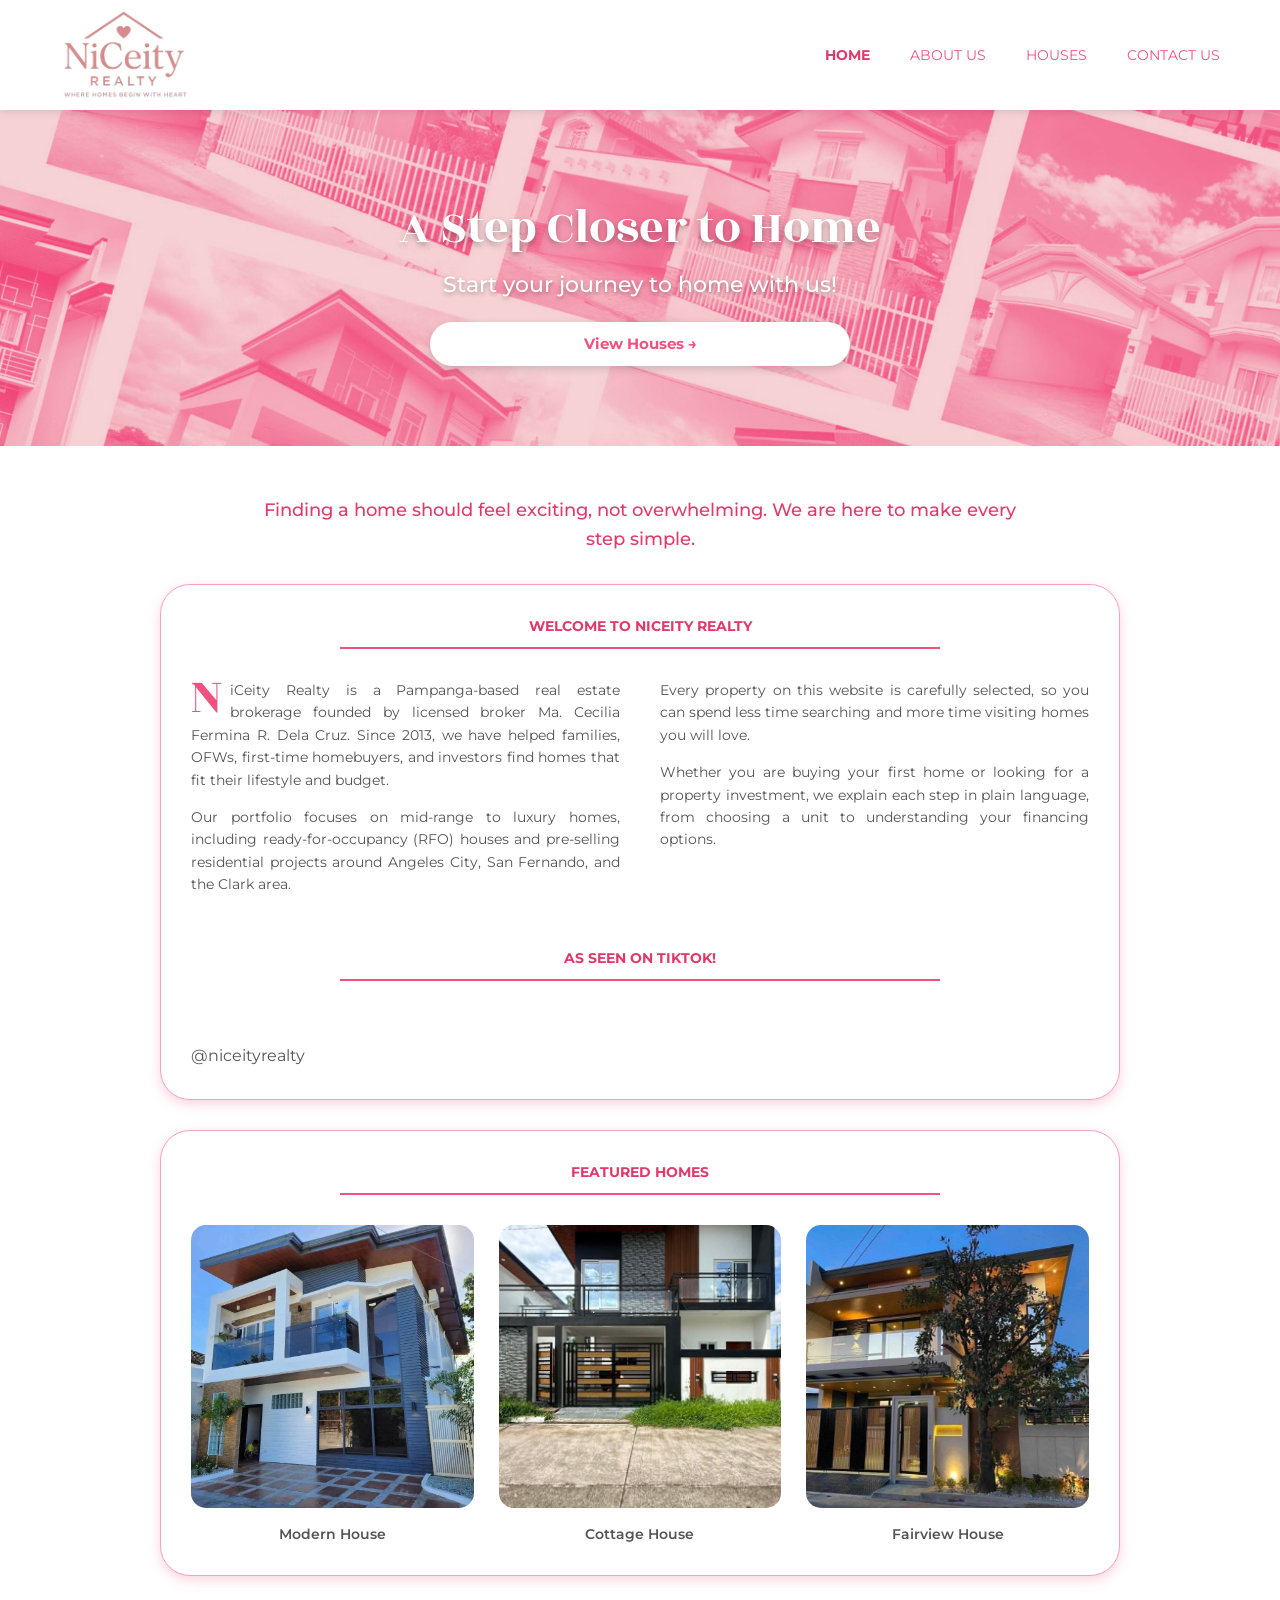
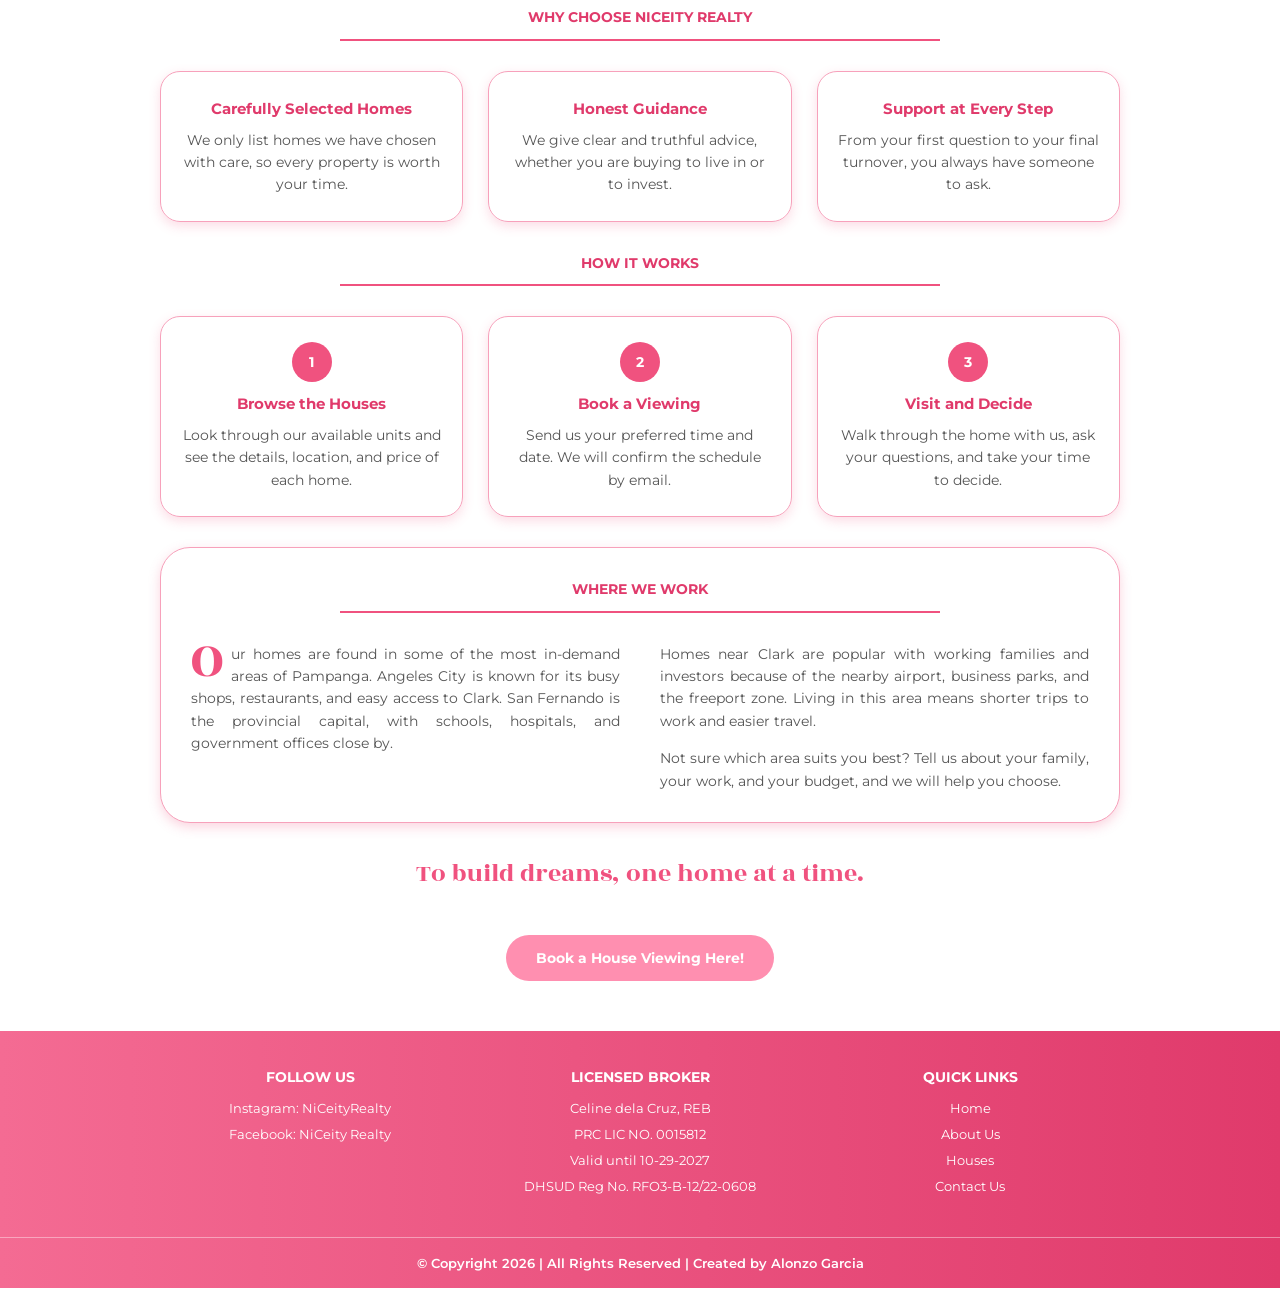
==== index.html @ 7f5aef53 "first commit" ====
<!DOCTYPE html>
<html lang="en">
<head>
  <meta charset="UTF-8">
  <meta name="viewport" content="width=device-width, initial-scale=1">
  <title>NiCeity Realty | A Step Closer to Home</title>
  <link href="https://fonts.googleapis.com/css2?family=Montserrat:wght@400;500;600;700&family=Rozha+One&display=swap" rel="stylesheet">
  <link rel="stylesheet" href="style.css">
</head>
<body>

  <!-- Header and navigation -->
  <header>
    <div class="header-box">
      <a href="index.html" class="logo"><img src="img/NiceityLogo.png" alt="NiCeity Realty logo"></a>

      <button class="hamburger" id="hamburger" aria-label="Toggle menu" aria-expanded="false">
        <span></span><span></span><span></span>
      </button>

      <nav id="nav">
        <ul>
          <li><a href="index.html" class="active">Home</a></li>
          <li><a href="about.html">About Us</a></li>
          <li><a href="houses.html">Houses</a></li>
          <li><a href="contact.html">Contact Us</a></li>
        </ul>
      </nav>
    </div>
  </header>

  <!-- Hero -->
  <section class="hero">
    <h1>A Step Closer to Home</h1>
    <p>Start your journey to home with us!</p>
    <a href="houses.html" class="search">View Houses &rarr;</a>
  </section>

  <main class="container">

    <p class="lead">Finding a home should feel exciting, not overwhelming. We are here to make every step simple.</p>

    <div class="card">
      <h2 class="title">Welcome to NiCeity Realty</h2>
      <div class="magazine">
        <p>NiCeity Realty is a Pampanga-based real estate brokerage founded by licensed broker Ma. Cecilia Fermina R. Dela Cruz. Since 2013, we have helped families, OFWs, first-time homebuyers, and investors find homes that fit their lifestyle and budget.</p>
        <p>Our portfolio focuses on mid-range to luxury homes, including ready-for-occupancy (RFO) houses and pre-selling residential projects around Angeles City, San Fernando, and the Clark area.</p>
        <p>Every property on this website is carefully selected, so you can spend less time searching and more time visiting homes you will love.</p>
        <p>Whether you are buying your first home or looking for a property investment, we explain each step in plain language, from choosing a unit to understanding your financing options.</p>
      </div>

      <div>
        <br>
        <br>
        <h2 class="title">As Seen on Tiktok!</h2>
          <div id="tiktok-embed-wrapper">
            <blockquote 
              class="tiktok-embed" 
              cite="https://www.tiktok.com/@niceityrealty" 
              data-unique-id="niceityrealty" 
              data-embed-type="creator" 
              style="max-width: 780px; min-width: 288px; padding-top: 2em;"> 
              <section> 
                <a target="_blank" href="https://www.tiktok.com/@niceityrealty?refer=creator_embed">@niceityrealty</a> 
              </section> 
            </blockquote>
          </div>
      </div>

    </div>

    
      
    

    <div class="card">
      <h2 class="title">Featured Homes</h2>
      <div class="featured">
        <div><img src="img/unit1.jpg" alt="Modern house"><p>Modern House</p></div>
        <div><img src="img/unit2.jpg" alt="4 bedroom house"><p>Cottage House</p></div>
        <div><img src="img/unit3.jpg" alt="House near Clark"><p>Fairview House</p></div>
      </div>
    </div>

    <h2 class="title">Why Choose NiCeity Realty</h2>
    <div class="boxes">
      <div class="box"><h3>Carefully Selected Homes</h3><p>We only list homes we have chosen with care, so every property is worth your time.</p></div>
      <div class="box"><h3>Honest Guidance</h3><p>We give clear and truthful advice, whether you are buying to live in or to invest.</p></div>
      <div class="box"><h3>Support at Every Step</h3><p>From your first question to your final turnover, you always have someone to ask.</p></div>
    </div>

    <h2 class="title">How It Works</h2>
    <div class="boxes">
      <div class="box"><div class="number">1</div><h3>Browse the Houses</h3><p>Look through our available units and see the details, location, and price of each home.</p></div>
      <div class="box"><div class="number">2</div><h3>Book a Viewing</h3><p>Send us your preferred time and date. We will confirm the schedule by email.</p></div>
      <div class="box"><div class="number">3</div><h3>Visit and Decide</h3><p>Walk through the home with us, ask your questions, and take your time to decide.</p></div>
    </div>

    <div class="card">
      <h2 class="title">Where We Work</h2>
      <div class="magazine">
        <p>Our homes are found in some of the most in-demand areas of Pampanga. Angeles City is known for its busy shops, restaurants, and easy access to Clark. San Fernando is the provincial capital, with schools, hospitals, and government offices close by.</p>
        <p>Homes near Clark are popular with working families and investors because of the nearby airport, business parks, and the freeport zone. Living in this area means shorter trips to work and easier travel.</p>
        <p>Not sure which area suits you best? Tell us about your family, your work, and your budget, and we will help you choose.</p>
      </div>
    </div>

    <p class="quote">To build dreams, one home at a time.</p>
    <a href="contact.html" class="btn">Book a House Viewing Here!</a>
  </main>

  <!-- Footer -->
  <footer>
    <div class="footer-box">
      <div>
        <h3>Follow Us</h3>
        <a href="https://www.instagram.com/" target="_blank">Instagram: NiCeityRealty</a>
        <a href="https://www.facebook.com/" target="_blank">Facebook: NiCeity Realty</a>
      </div>
      <div>
        <h3>Licensed Broker</h3>
        <p>Celine dela Cruz, REB</p>
        <p>PRC LIC NO. 0015812</p>
        <p>Valid until 10-29-2027</p>
        <p>DHSUD Reg No. RFO3-B-12/22-0608</p>
      </div>
      <div>
        <h3>Quick Links</h3>
        <a href="index.html">Home</a>
        <a href="about.html">About Us</a>
        <a href="houses.html">Houses</a>
        <a href="contact.html">Contact Us</a>
      </div>
    </div>
    <p class="copyright">&copy; Copyright 2026 | All Rights Reserved | Created by Alonzo Garcia</p>
  </footer>

  <script src="script.js"></script>
</body>
</html>
---- style.css ----
/* ===== NiCeity Realty styles ===== */

/* Colors */
:root {
    --pink: #f0527f;
    --dark-pink: #e03a6b;
    --light-pink: #ff8fb0;
    --border: #f7a1bb;
}

/* Reset */
* {
    box-sizing: border-box;
    margin: 0;
    padding: 0;
}

html {
    scroll-behavior: smooth;
}

body {
    font-family: 'Montserrat', sans-serif;
    color: #555;
    line-height: 1.6;
    overflow-x: hidden;
}

img {
    max-width: 100%;
    display: block;
}

a {
    text-decoration: none;
    color: inherit;
}

ul {
    list-style: none;
}

/* ===== Header ===== */
header {
    position: sticky;
    top: 0;
    z-index: 10;
    background: #fff;
    box-shadow: 0 2px 8px rgba(0, 0, 0, 0.1);
}

.header-box {
    max-width: 1200px;
    margin: 0 auto;
    padding: 10px 20px;
    display: flex;
    justify-content: space-between;
    align-items: center;
}

.logo img {
    height: 90px;
}

nav ul {
    display: flex;
    gap: 40px;
}

nav a {
    color: var(--pink);
    font-size: 14px;
    text-transform: uppercase;
    transition: color 0.3s;
}

nav a:hover, nav a.active {
    color: var(--dark-pink);
    font-weight: 700;
}

/* Hamburger button (hidden on desktop) */
.hamburger {
    display: none;
    background: none;
    border: none;
    cursor: pointer;
    width: 40px;
    height: 40px;
}

.hamburger span {
    display: block;
    height: 3px;
    background: var(--pink);
    margin: 6px 0;
    border-radius: 3px;
    transition: 0.3s;
}

.hamburger.open span:nth-child(1) {
    transform: translateY(9px) rotate(45deg);
}

.hamburger.open span:nth-child(2) {
    opacity: 0;
}

.hamburger.open span:nth-child(3) {
    transform: translateY(-9px) rotate(-45deg);
}

/* ===== Hero ===== */
.hero {
    background: url("img/hero.jpg") center / cover;
    text-align: center;
    color: #fff;
    padding: 80px 20px;
}

.hero h1 {
    font-family: 'Rozha One', serif;
    font-weight: 400;
    font-size: 48px;
    text-shadow: 0 3px 6px rgba(0, 0, 0, 0.3);
}

.hero p {
    font-size: 22px;
    font-weight: 500;
    margin-bottom: 20px;
    text-shadow: 0 2px 4px rgba(0, 0, 0, 0.3);
}

.search {
    display: block;
    background: #fff;
    color: var(--pink);
    font-weight: 700;
    font-size: 15px;
    border-radius: 30px;
    max-width: 420px;
    margin: 0 auto;
    padding: 10px 20px;
    box-shadow: 0 3px 8px rgba(0, 0, 0, 0.15);
    transition: 0.3s;
}

.search:hover {
    background: var(--pink);
    color: #fff;
}

/* ===== Layout ===== */
.container {
    max-width: 1000px;
    margin: 0 auto;
    padding: 50px 20px;
    text-align: center;
}

.title {
    text-align: center;
    color: var(--dark-pink);
    font-size: 14px;
    text-transform: uppercase;
    border-bottom: 2px solid var(--pink);
    padding-bottom: 10px;
    margin: 0 auto 30px;
    max-width: 600px;
}

/* Cards - one simple soft shadow */
.card {
    background: #fff;
    border: 1.5px solid var(--border);
    border-radius: 30px;
    padding: 30px;
    margin-bottom: 30px;
    box-shadow: 0 4px 12px rgba(240, 82, 127, 0.25);
    text-align: left;
}

.btn {
    display: inline-block;
    background: var(--light-pink);
    color: #fff;
    font-weight: 700;
    font-size: 14px;
    padding: 12px 30px;
    border-radius: 30px;
    transition: 0.3s;
}

.btn:hover {
    background: var(--pink);
    transform: translateY(-2px);
}

/* ===== Home ===== */
.featured {
    display: grid;
    grid-template-columns: repeat(3, 1fr);
    gap: 25px;
    text-align: center;
    font-weight: 600;
    font-size: 14px;
}

.featured img {
    width: 100%;
    aspect-ratio: 1 / 1;
    object-fit: cover;
    border-radius: 15px;
    margin-bottom: 15px;
    transition: transform 0.3s;
}

.featured img:hover {
    transform: scale(1.04);
}

/* ===== About ===== */
.mission {
    text-align: center;
    font-size: 14px;
    font-weight: 600;
}

.mission h3 {
    color: var(--dark-pink);
    text-transform: uppercase;
    font-size: 14px;
    margin-top: 10px;
}

.broker {
    display: flex;
    gap: 30px;
    align-items: flex-start;
}

.broker-photo {
    width: 200px;
    flex-shrink: 0;
    font-size: 11px;
    font-weight: 600;
}

.broker-photo img {
    width: 100%;
    aspect-ratio: 3 / 4;
    object-fit: cover;
    object-position: top;
    border-radius: 15px;
    margin-bottom: 8px;
}

.broker-text p {
    font-size: 14px;
    margin-bottom: 15px;
    text-align: justify;
}

/* ===== Houses ===== */
.unit h3 {
    text-align: center;
    color: var(--dark-pink);
    font-size: 14px;
    border-bottom: 2px solid var(--pink);
    padding-bottom: 8px;
    margin-bottom: 20px;
}

.unit-body {
    display: flex;
    gap: 30px;
    align-items: flex-start;
}

.unit-photo {
    width: 260px;
    flex-shrink: 0;
    font-size: 12px;
    font-weight: 600;
}

.unit-photo img {
    width: 100%;
    aspect-ratio: 4 / 3;
    object-fit: cover;
    border-radius: 15px;
    margin-bottom: 8px;
}

.unit-details {
    font-size: 14px;
}

.unit-details h4 {
    margin-bottom: 5px;
}

.unit-details ul {
    margin-bottom: 12px;
}

/* ===== Contact ===== */
.form {
    width: 100%;
}

.form label {
    display: block;
    font-size: 13px;
    font-weight: 700;
    margin-top: 12px;
}

.form input {
    width: 100%;
    padding: 10px;
    border: 1px solid var(--border);
    border-radius: 8px;
    font-family: inherit;
}

.form input:focus {
    outline: 2px solid var(--pink);
}

.form input.error {
    border-color: red;
}

.form button {
    width: 100%;
    margin-top: 20px;
    padding: 12px;
    border: none;
    border-radius: 8px;
    background: var(--pink);
    color: #fff;
    font-weight: 700;
    cursor: pointer;
    transition: 0.3s;
}

.form button:hover {
    background: var(--dark-pink);
}

#message {
    margin-top: 10px;
    font-size: 13px;
    font-weight: 600;
    color: red;
}

#message.success {
    color: green;
}

.table-box {
    overflow-x: auto;
}

table {
    width: 100%;
    border-collapse: collapse;
    text-align: center;
    font-size: 13px;
    min-width: 460px;
}

th, td {
    border: 1.5px solid var(--border);
    padding: 10px;
}

th {
    background: var(--light-pink);
    color: #fff;
}

.contact-info {
    color: var(--dark-pink);
    font-weight: 600;
    font-size: 14px;
}

.contact-info h3 {
    text-transform: uppercase;
    font-size: 14px;
    margin: 20px 0 10px;
}

.map {
    width: 100%;
    height: 280px;
    border: 2px solid var(--border);
    border-radius: 10px;
    margin: 20px 0;
}

.socials {
    display: flex;
    justify-content: center;
    gap: 15px;
}

.socials a {
    width: 50px;
    height: 50px;
    border: 1.5px solid var(--border);
    border-radius: 50%;
    display: flex;
    align-items: center;
    justify-content: center;
    color: var(--pink);
    transition: 0.3s;
}

.socials a:hover {
    background: var(--pink);
    color: #fff;
}

/* ===== Magazine style text ===== */
.lead {
    font-size: 18px;
    font-weight: 500;
    color: var(--dark-pink);
    text-align: center;
    max-width: 760px;
    margin: 0 auto 30px;
}

.magazine {
    column-count: 2;
    column-gap: 40px;
    font-size: 14px;
    text-align: justify;
}

.magazine p {
    margin-bottom: 15px;
}

.magazine p:first-child::first-letter {
    float: left;
    font-family: 'Rozha One', serif;
    font-size: 52px;
    line-height: 45px;
    margin-top: -4px;
    padding-right: 8px;
    color: var(--pink);
}

.quote {
    font-family: 'Rozha One', serif;
    font-size: 26px;
    color: var(--pink);
    max-width: 700px;
    margin: 10px auto 40px;
}

/* Small boxes (3 in a row) */
.boxes {
    display: grid;
    grid-template-columns: repeat(3, 1fr);
    gap: 25px;
    margin-bottom: 30px;
}

.box {
    border: 1.5px solid var(--border);
    border-radius: 20px;
    padding: 25px 20px;
    font-size: 14px;
    box-shadow: 0 4px 12px rgba(240, 82, 127, 0.2);
}

.box h3 {
    color: var(--dark-pink);
    font-size: 15px;
    margin-bottom: 8px;
}

.number {
    width: 40px;
    height: 40px;
    line-height: 40px;
    margin: 0 auto 10px;
    border-radius: 50%;
    background: var(--pink);
    color: #fff;
    font-weight: 700;
}

/* Two cards side by side */
.two-cols {
    display: grid;
    grid-template-columns: 1fr 1fr;
    gap: 30px;
    margin-bottom: 30px;
}

.two-cols .card {
    margin-bottom: 0;
}

/* Questions and answers */
.faq h3 {
    color: var(--dark-pink);
    font-size: 14px;
    margin-top: 15px;
}

.faq p {
    font-size: 14px;
}

/* ===== Footer ===== */
footer {
    background: linear-gradient(90deg, #f46b93, #e03a6b);
    color: #fff;
    font-size: 13px;
    text-align: center;
}

.footer-box {
    max-width: 1000px;
    margin: 0 auto;
    padding: 35px 20px;
    display: grid;
    grid-template-columns: repeat(3, 1fr);
    gap: 30px;
}

footer h3 {
    font-size: 14px;
    text-transform: uppercase;
    margin-bottom: 10px;
}

footer a, footer p {
    display: block;
    margin-bottom: 5px;
}

footer a:hover {
    text-decoration: underline;
}

.copyright {
    border-top: 1px solid rgba(255, 255, 255, 0.4);
    padding: 15px 20px;
    font-weight: 600;
}

/* ===== Tablet and mobile: hamburger menu ===== */
@media (max-width: 1023px) {
    .hamburger {
        display: block;
    }

    nav {
        position: absolute;
        top: 100%;
        left: 0;
        width: 100%;
        background: #fff;
        box-shadow: 0 6px 10px rgba(0, 0, 0, 0.1);
        max-height: 0;
        overflow: hidden;
        transition: max-height 0.4s;
    }

    nav.open {
        max-height: 300px;
    }

    nav ul {
        flex-direction: column;
        gap: 0;
    }

    nav a {
        display: block;
        padding: 15px 20px;
    }

}

/* ===== Mobile ===== */
@media (max-width: 767px) {
    .hero h1 {
        font-size: 30px;
    }

    .hero p {
        font-size: 17px;
    }

    .featured {
        grid-template-columns: 1fr;
    }

    .broker, .unit-body {
        flex-direction: column;
    }

    .broker-photo {
        margin: 0 auto;
    }

    .unit-photo {
        width: 100%;
    }

    .logo img {
        height: 70px;
    }

    .magazine {
        column-count: 1;
    }

    .boxes, .two-cols, .footer-box {
        grid-template-columns: 1fr;
    }

    .card {
        padding: 20px;
        border-radius: 22px;
    }

}
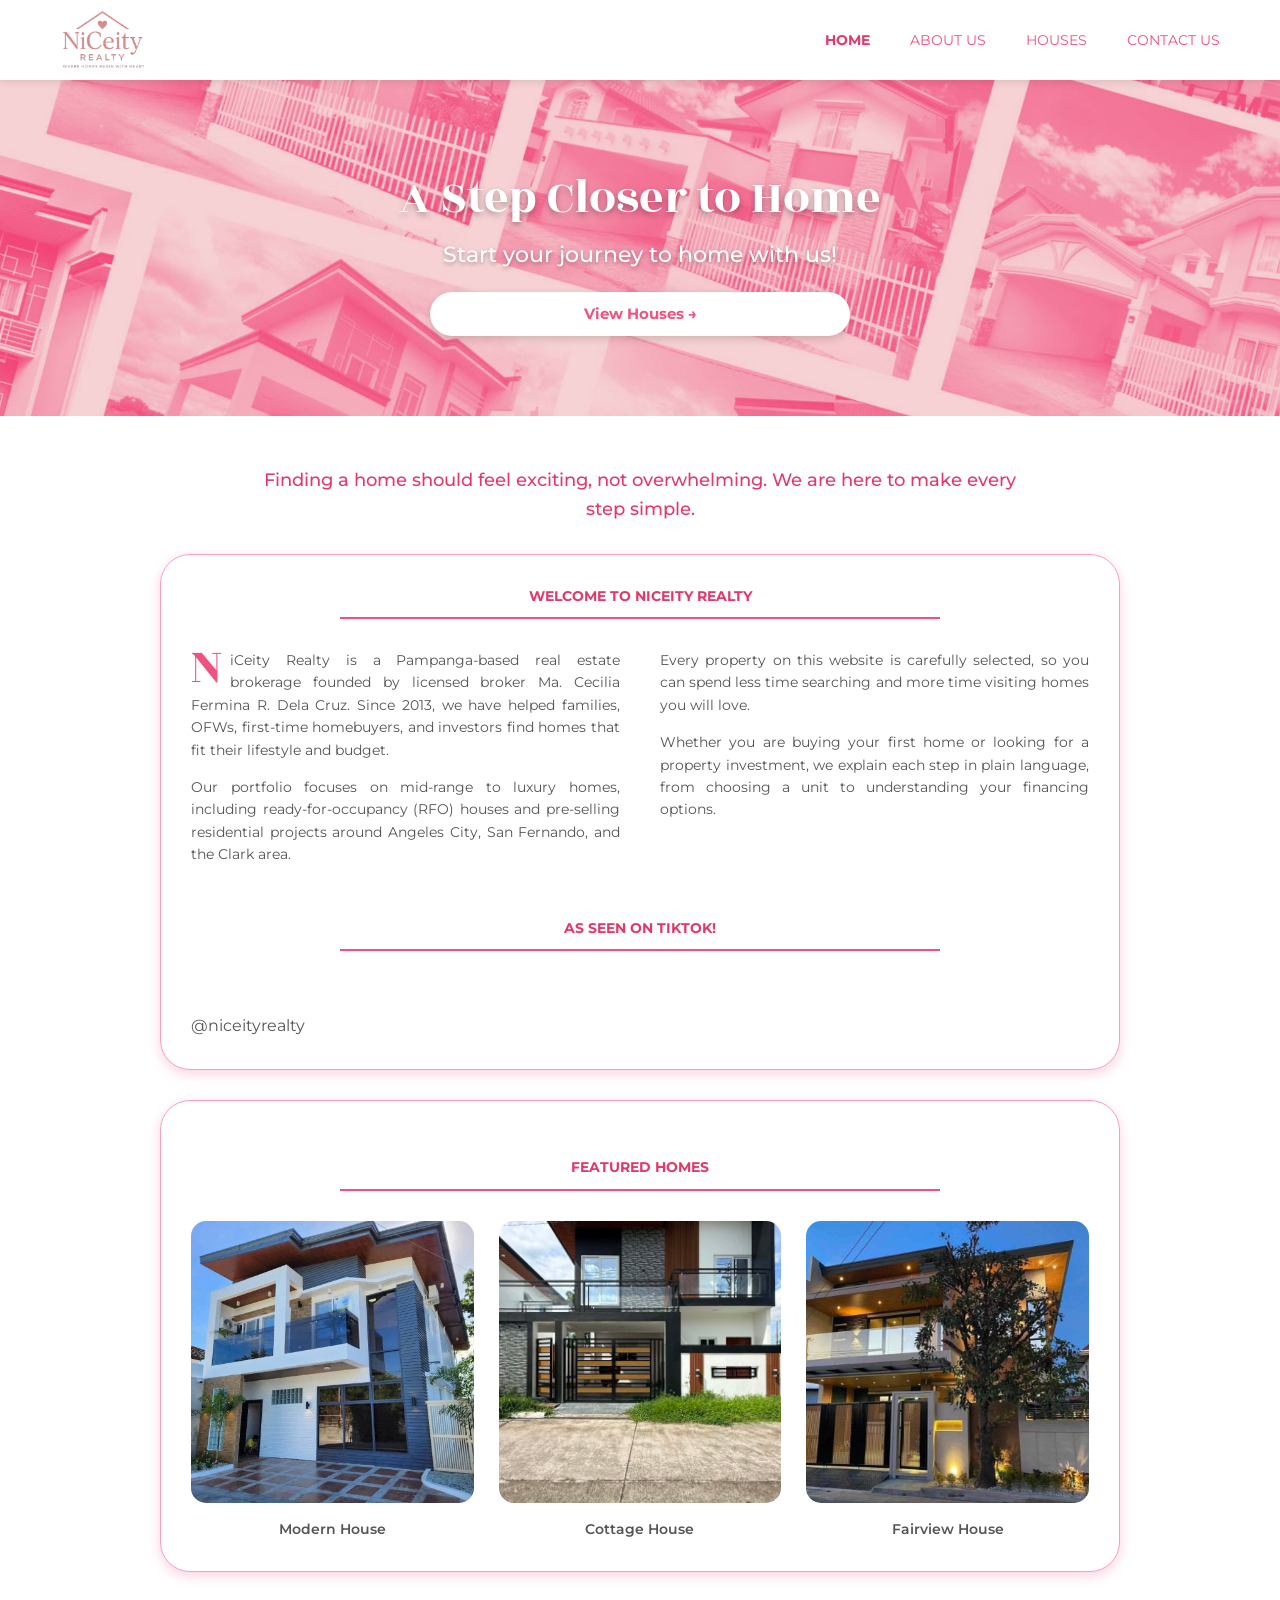
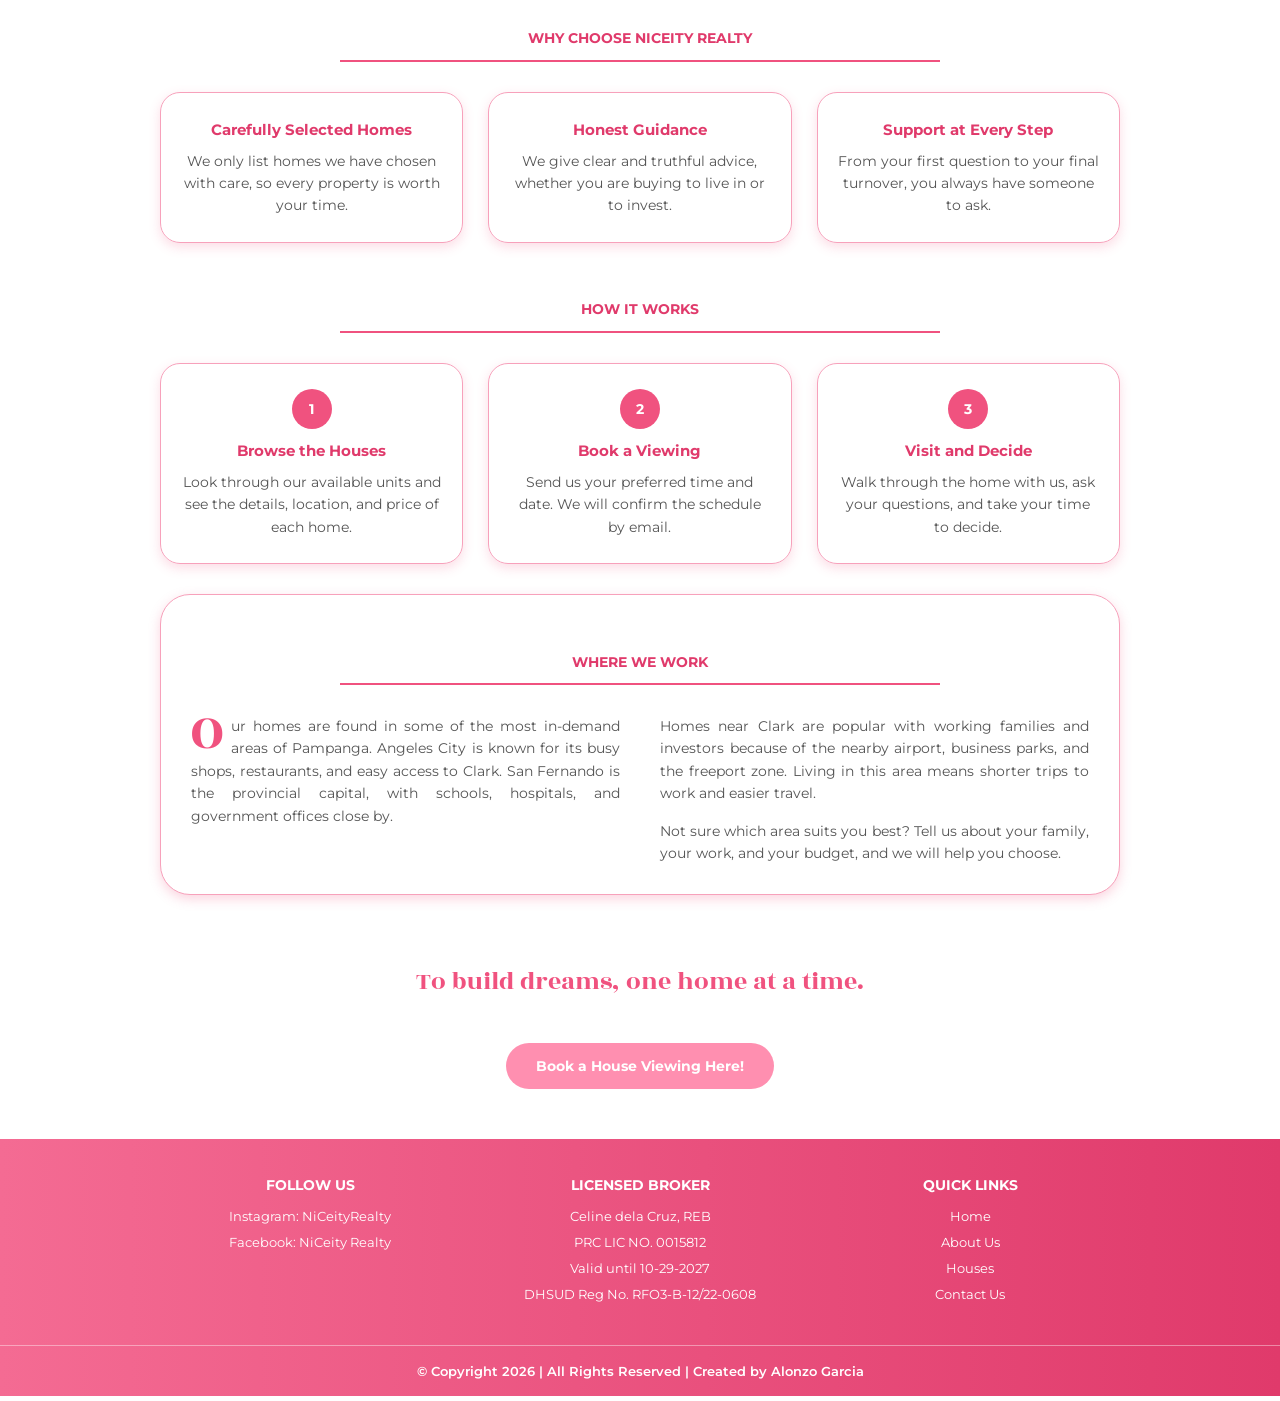
==== commit cea952fc: "Refactor mission and vision section in About Us page; update TikTok link in Contact Us page; adjust " ====
--- a/index.html
+++ b/index.html
@@ -74,6 +74,7 @@
     
 
     <div class="card">
+      <br>
       <h2 class="title">Featured Homes</h2>
       <div class="featured">
         <div><img src="img/unit1.jpg" alt="Modern house"><p>Modern House</p></div>
@@ -82,6 +83,7 @@
       </div>
     </div>
 
+    <br>
     <h2 class="title">Why Choose NiCeity Realty</h2>
     <div class="boxes">
       <div class="box"><h3>Carefully Selected Homes</h3><p>We only list homes we have chosen with care, so every property is worth your time.</p></div>
@@ -89,6 +91,7 @@
       <div class="box"><h3>Support at Every Step</h3><p>From your first question to your final turnover, you always have someone to ask.</p></div>
     </div>
 
+    <br>
     <h2 class="title">How It Works</h2>
     <div class="boxes">
       <div class="box"><div class="number">1</div><h3>Browse the Houses</h3><p>Look through our available units and see the details, location, and price of each home.</p></div>
@@ -97,6 +100,7 @@
     </div>
 
     <div class="card">
+      <br>
       <h2 class="title">Where We Work</h2>
       <div class="magazine">
         <p>Our homes are found in some of the most in-demand areas of Pampanga. Angeles City is known for its busy shops, restaurants, and easy access to Clark. San Fernando is the provincial capital, with schools, hospitals, and government offices close by.</p>
@@ -105,6 +109,7 @@
       </div>
     </div>
 
+    <br>
     <p class="quote">To build dreams, one home at a time.</p>
     <a href="contact.html" class="btn">Book a House Viewing Here!</a>
   </main>
--- a/style.css
+++ b/style.css
@@ -59,7 +59,7 @@
 }
 
 .logo img {
-    height: 90px;
+    height: 60px;
 }
 
 nav ul {
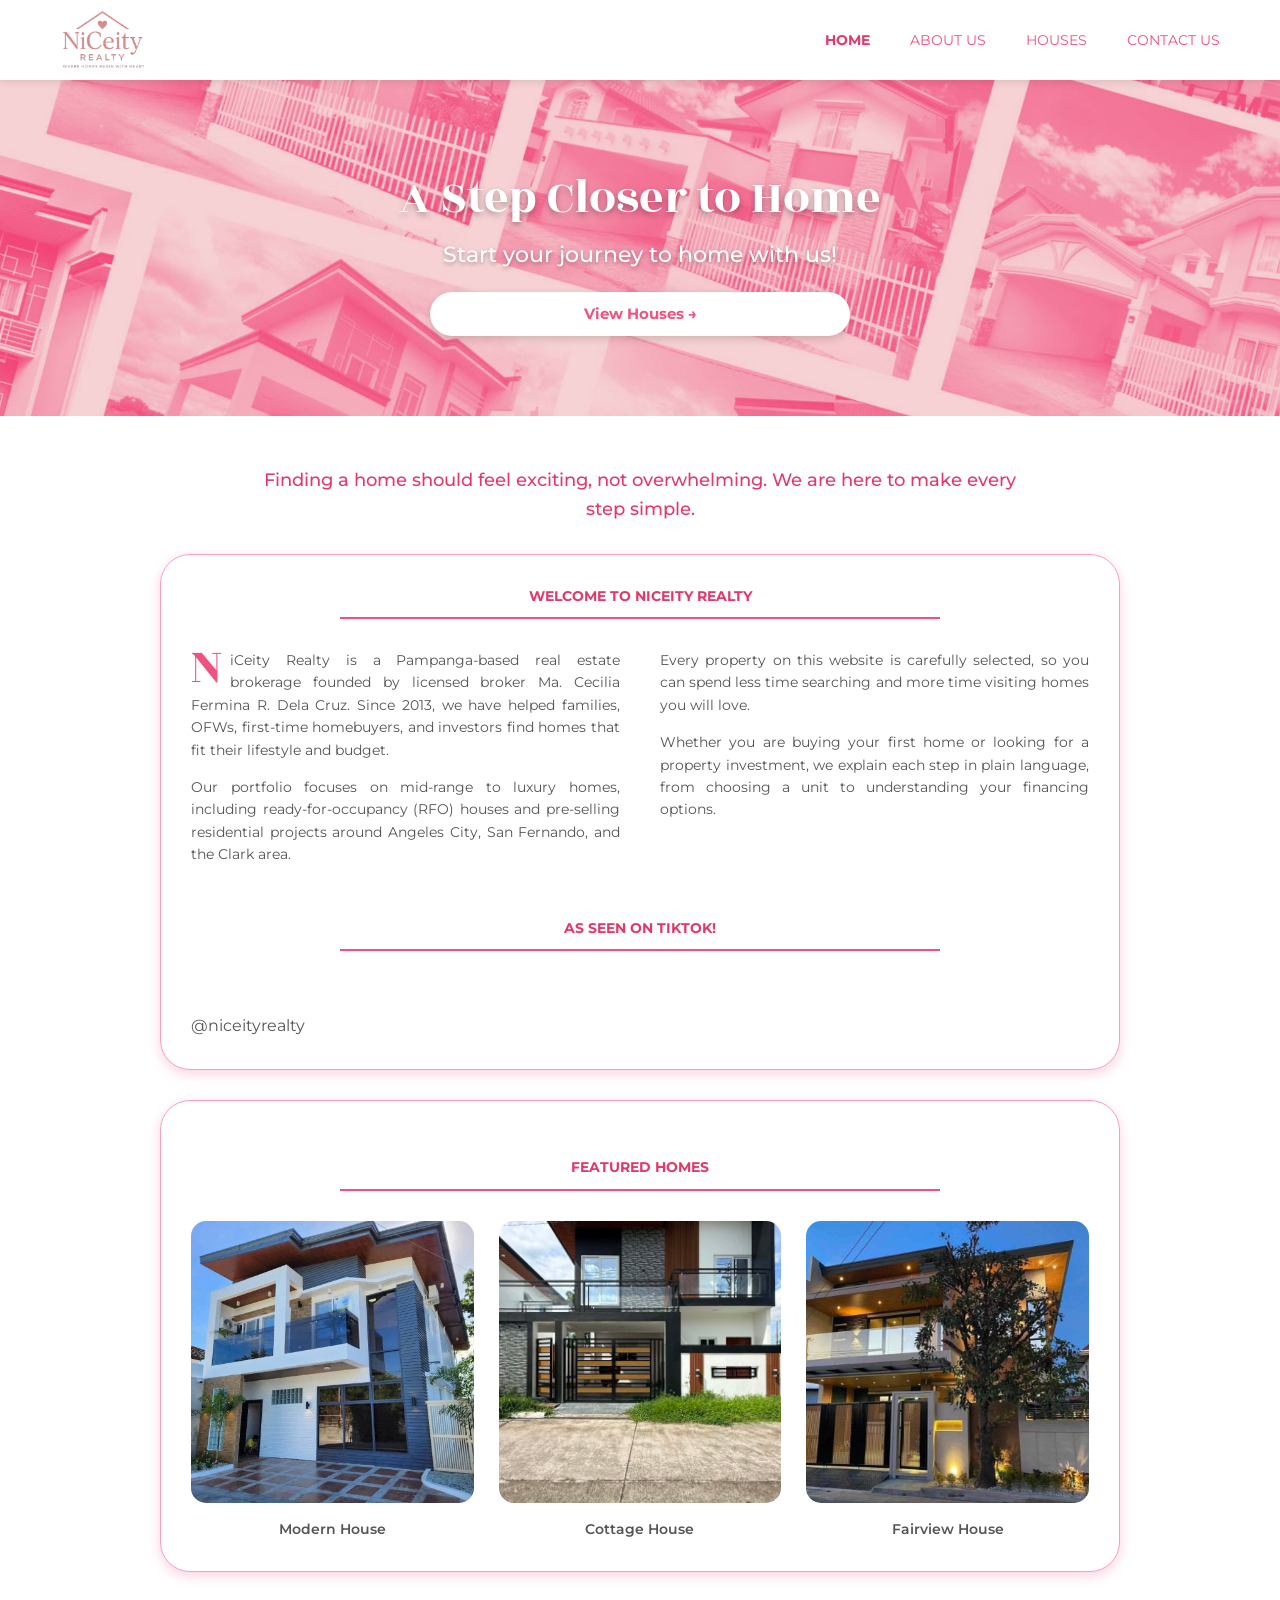
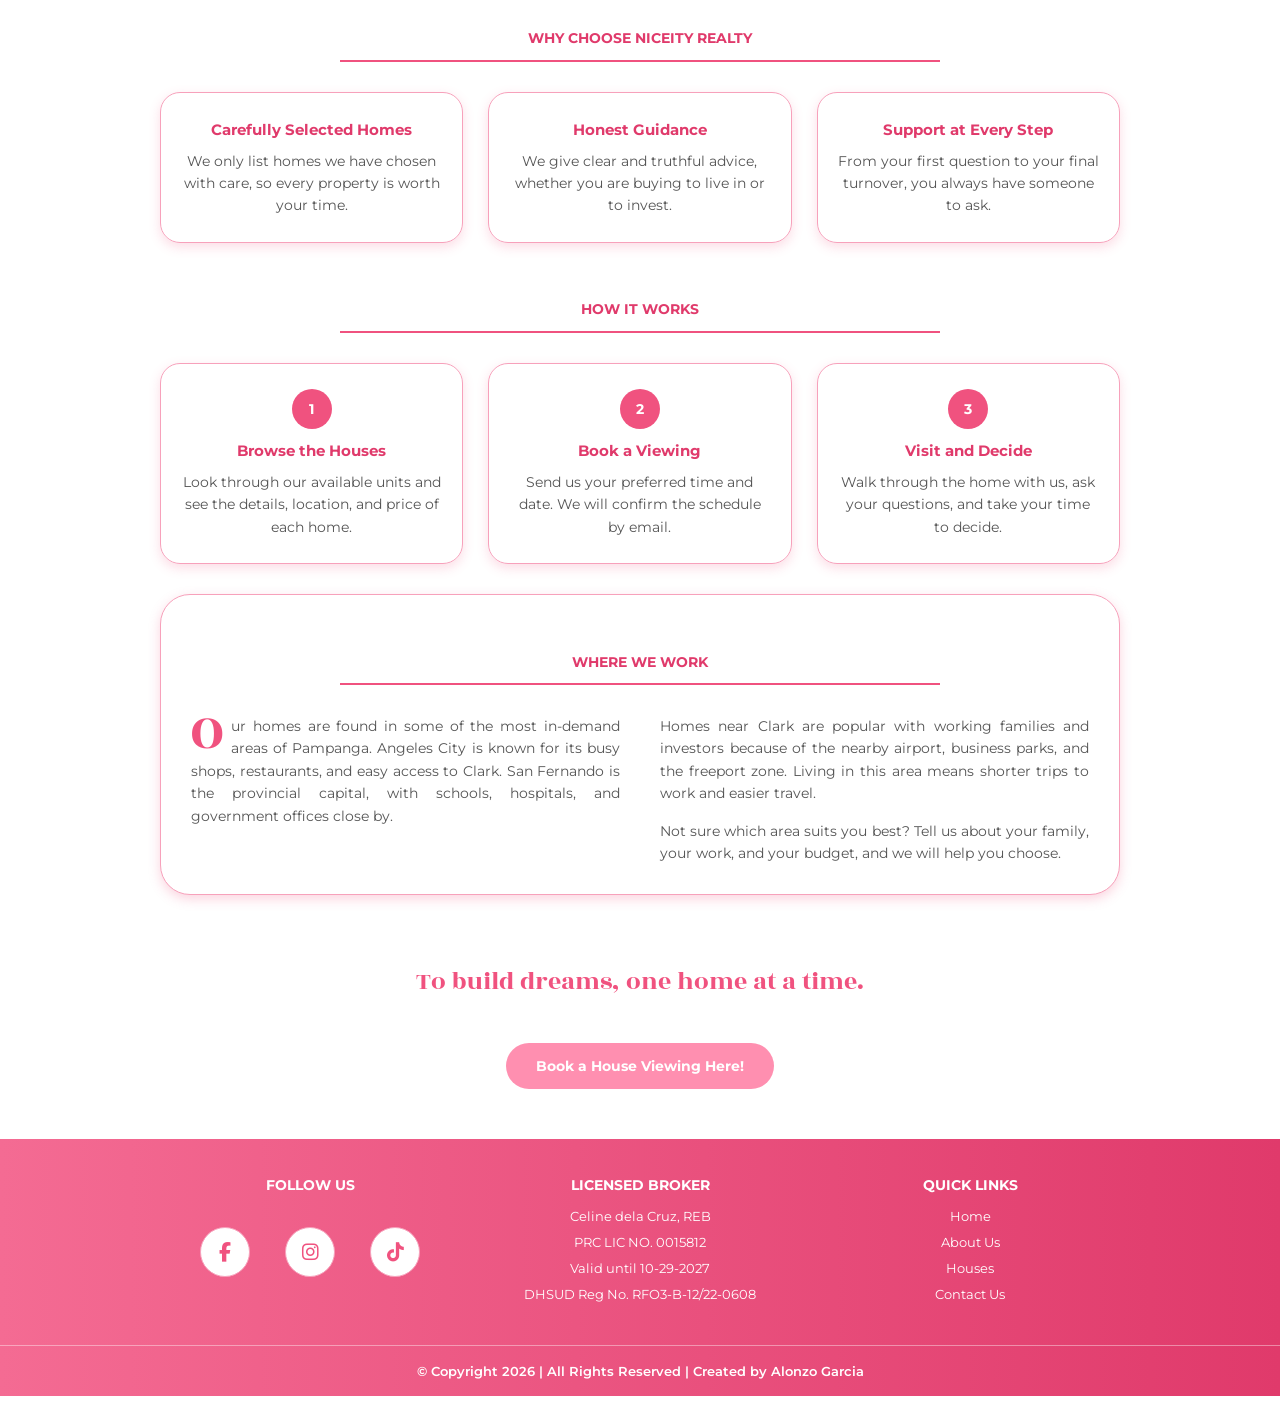
==== commit c136e4d0: "Add Font Awesome icons for social media links; enhance styles for social icons in footer" ====
--- a/index.html
+++ b/index.html
@@ -6,6 +6,7 @@
   <title>NiCeity Realty | A Step Closer to Home</title>
   <link href="https://fonts.googleapis.com/css2?family=Montserrat:wght@400;500;600;700&family=Rozha+One&display=swap" rel="stylesheet">
   <link rel="stylesheet" href="style.css">
+  <link rel="stylesheet" href="https://cdnjs.cloudflare.com/ajax/libs/font-awesome/6.5.1/css/all.min.css">
 </head>
 <body>
 
@@ -119,8 +120,18 @@
     <div class="footer-box">
       <div>
         <h3>Follow Us</h3>
-        <a href="https://www.instagram.com/" target="_blank">Instagram: NiCeityRealty</a>
-        <a href="https://www.facebook.com/" target="_blank">Facebook: NiCeity Realty</a>
+        <br>
+        <div class="socials">
+          <a href="https://www.facebook.com/NiCeity14" class="footer-social-icon" target="_blank">
+          <i class="fa-brands fa-facebook-f"></i>
+          </a>
+          <a href="https://www.instagram.com/niceityrealty/" class="footer-social-icon" target="_blank">
+          <i class="fa-brands fa-instagram"></i>
+          </a>
+          <a href="https://www.tiktok.com/@niceityrealty?is_from_webapp=1&sender_device=pc" class="footer-social-icon" target="_blank">
+          <i class="fa-brands fa-tiktok"></i>
+          </a>
+        </div>
       </div>
       <div>
         <h3>Licensed Broker</h3>
--- a/style.css
+++ b/style.css
@@ -426,6 +426,25 @@
     color: #fff;
 }
 
+.social-icon {
+  display: inline-flex;
+  align-items: center;
+  justify-content: center;
+  width: 45px;
+  height: 45px;
+  border-radius: 50%;
+  border: 1px solid #f45b82;
+  color: #f45b82;            
+  text-decoration: none;
+  font-size: 1.2rem;
+  transition: all 0.3s ease;
+}
+
+.social-icon:hover {
+  background-color: #f45b82;
+  color: #ffffff;
+}
+
 /* ===== Magazine style text ===== */
 .lead {
     font-size: 18px;
@@ -551,6 +570,28 @@
 
 footer a:hover {
     text-decoration: underline;
+}
+
+.footer-social-icon {
+  display: inline-flex;
+  align-items: center;
+  justify-content: center;
+  width: 50px;
+  height: 50px;
+  border-radius: 50%;
+  background-color: #ffffff;    
+  border: 2px solid #f45b82;      
+  color: #f45b82;                
+  text-decoration: none;
+  font-size: 1.2rem;
+  margin: 0 10px;
+  transition: all 0.3s ease;
+}
+
+.footer-social-icon:hover {
+  background-color: #f45b82;
+  color: #ffffff;
+  text-decoration: none;
 }
 
 .copyright {
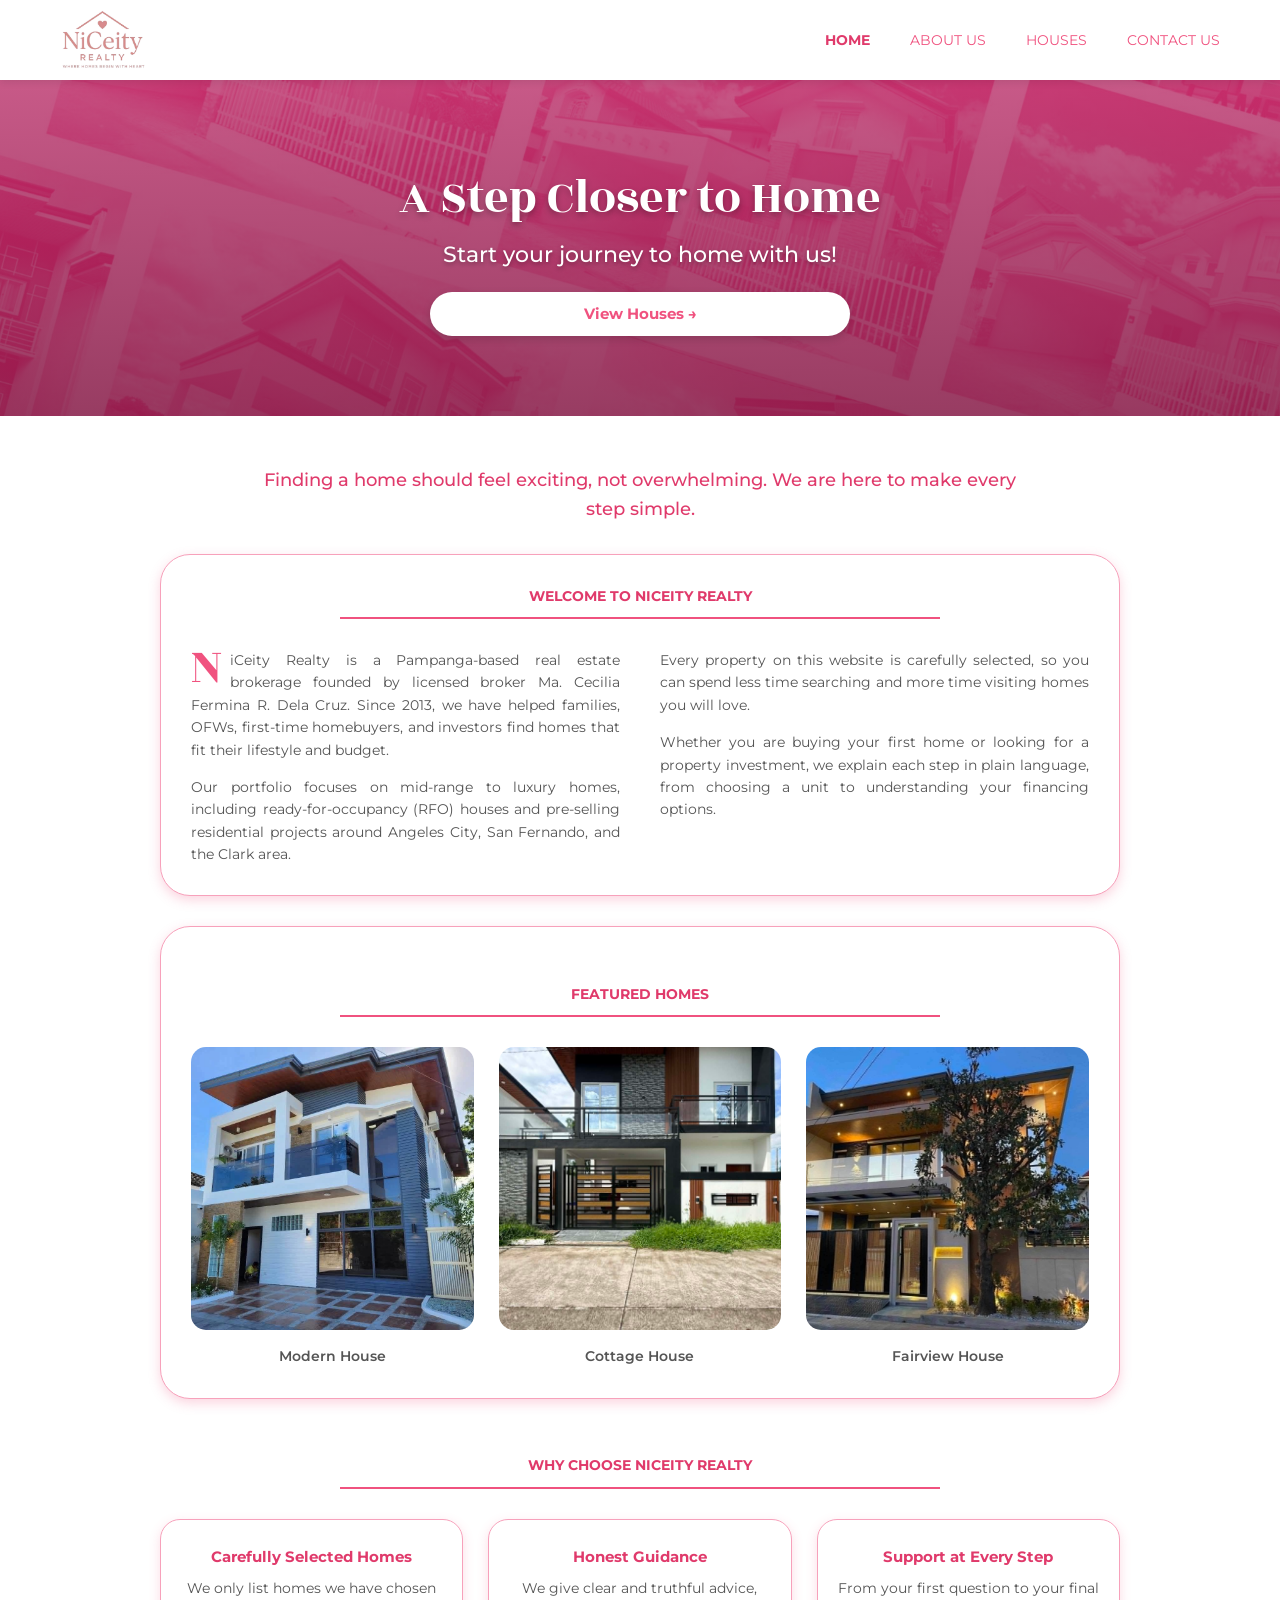
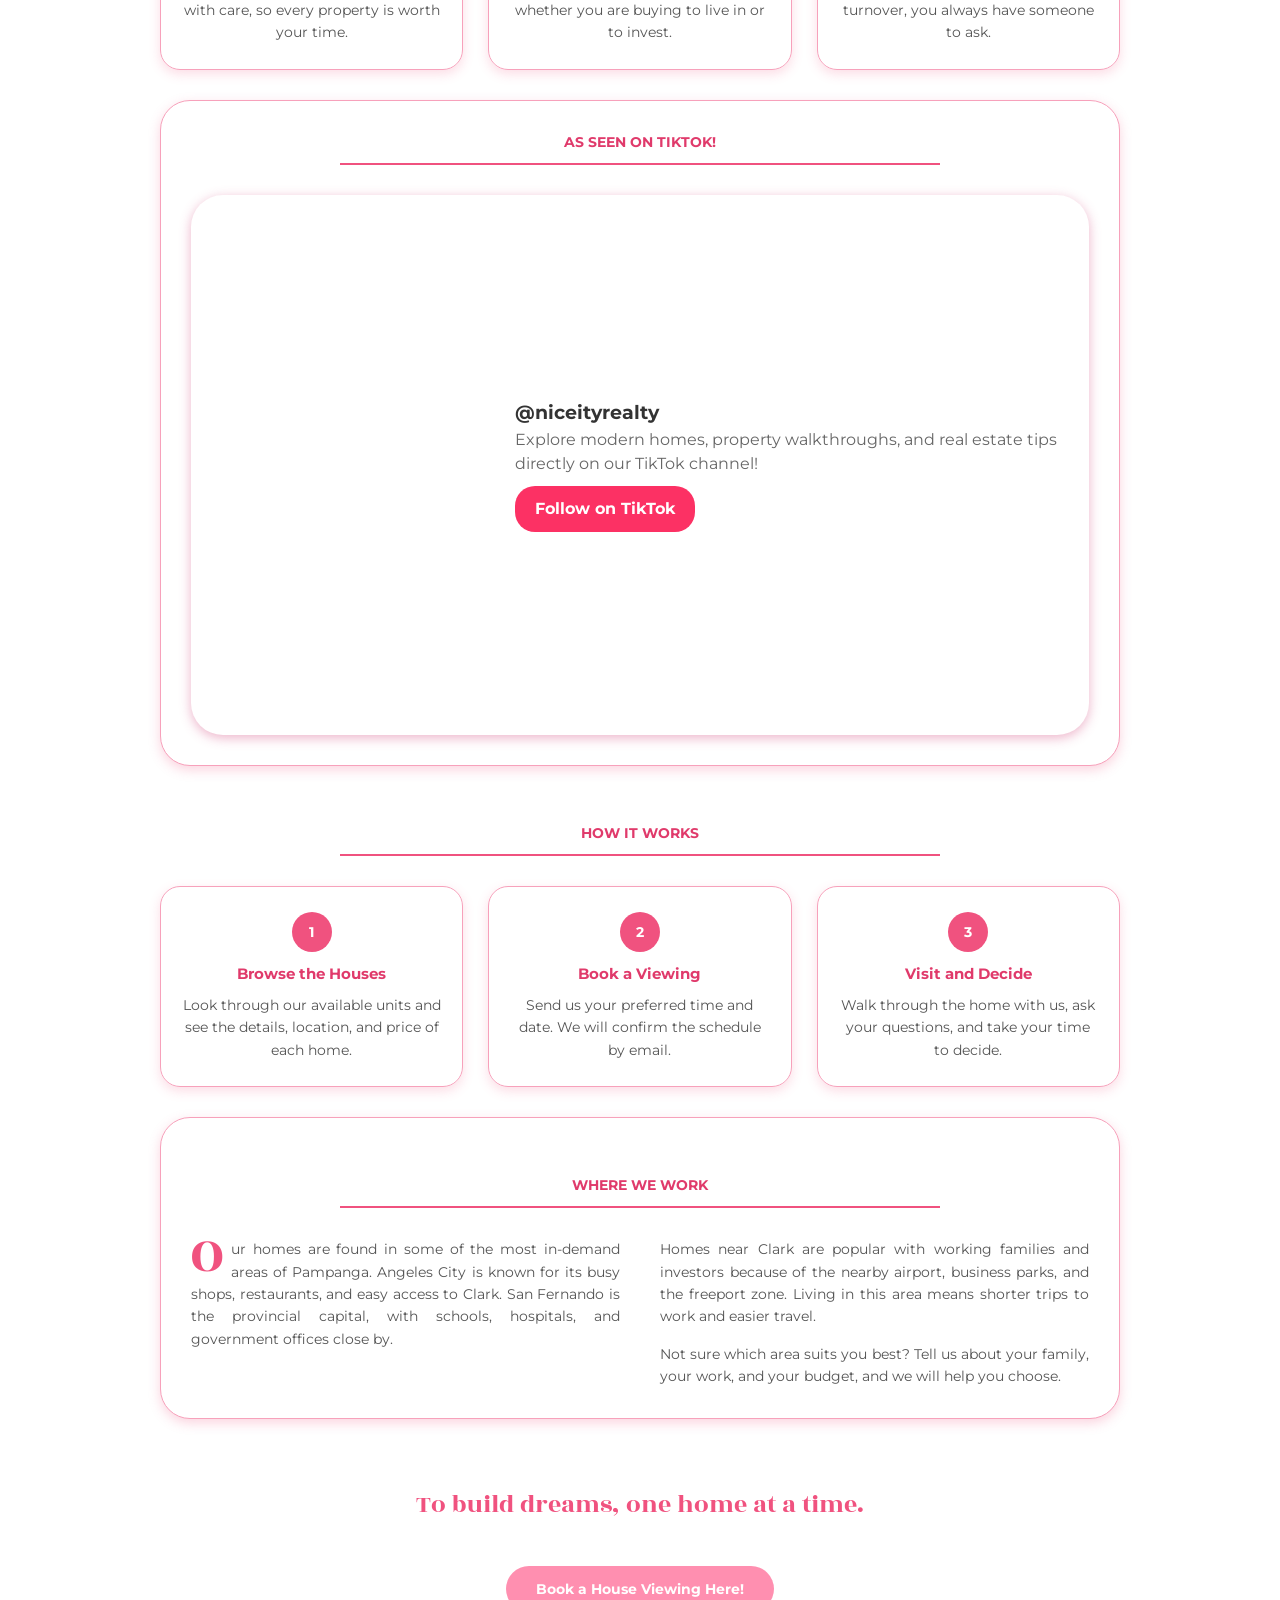
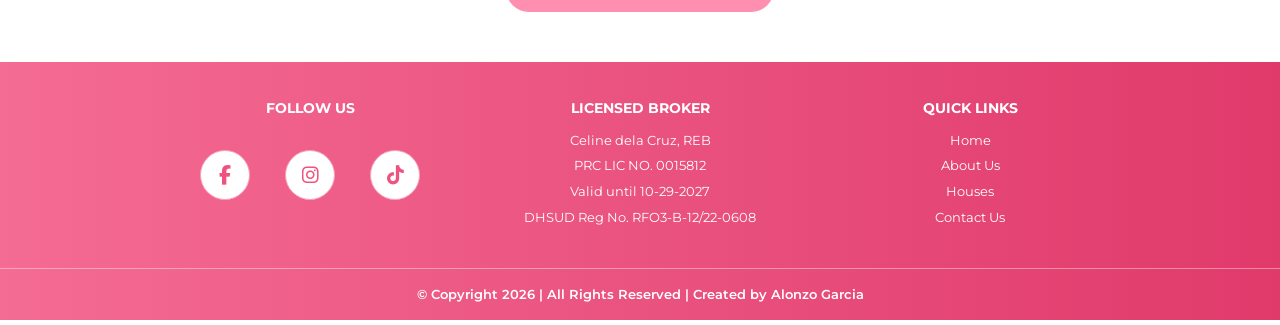
==== commit fad8a7c8: "Add page headers to HTML files; enhance form styles and interactions in CSS and JS" ====
--- a/index.html
+++ b/index.html
@@ -1,3 +1,9 @@
+  
+  <!-- 
+    Real Estate Website For NiCeity Realty: Home Page
+    Created by Alonzo Miguel R. Garcia
+  -->
+
 <!DOCTYPE html>
 <html lang="en">
 <head>
@@ -49,30 +55,7 @@
         <p>Every property on this website is carefully selected, so you can spend less time searching and more time visiting homes you will love.</p>
         <p>Whether you are buying your first home or looking for a property investment, we explain each step in plain language, from choosing a unit to understanding your financing options.</p>
       </div>
-
-      <div>
-        <br>
-        <br>
-        <h2 class="title">As Seen on Tiktok!</h2>
-          <div id="tiktok-embed-wrapper">
-            <blockquote 
-              class="tiktok-embed" 
-              cite="https://www.tiktok.com/@niceityrealty" 
-              data-unique-id="niceityrealty" 
-              data-embed-type="creator" 
-              style="max-width: 780px; min-width: 288px; padding-top: 2em;"> 
-              <section> 
-                <a target="_blank" href="https://www.tiktok.com/@niceityrealty?refer=creator_embed">@niceityrealty</a> 
-              </section> 
-            </blockquote>
-          </div>
-      </div>
-
     </div>
-
-    
-      
-    
 
     <div class="card">
       <br>
@@ -91,6 +74,61 @@
       <div class="box"><h3>Honest Guidance</h3><p>We give clear and truthful advice, whether you are buying to live in or to invest.</p></div>
       <div class="box"><h3>Support at Every Step</h3><p>From your first question to your final turnover, you always have someone to ask.</p></div>
     </div>
+
+    <div class ="card">
+        <h2 class="title">As Seen on TikTok!</h2>
+        <div style="
+          display: flex; 
+          flex-direction: row; 
+          align-items: center; 
+          justify-content: center; 
+          gap: 24px; 
+          max-width: 1000px; 
+          margin: 0 auto; 
+          padding: 20px; 
+          background: #fff; 
+          border-radius: 2em; 
+          box-shadow: 0 3px 12px rgba(215, 88, 137, 0.451); 
+          flex-wrap: wrap;
+        ">
+          <!-- Left Side: Video Player -->
+          <div style="width: 280px; height: 500px; flex-shrink: 0; border-radius: 8px; overflow: hidden;">
+            <iframe
+              src="https://www.tiktok.com/player/v1/7619314108931919111?music_info=1&description=1"
+              width="100%"
+              height="100%"
+              frameborder="0"
+              allow="fullscreen"
+              scrolling="no"
+            ></iframe>
+          </div>
+
+          <!-- Right Side: Details -->
+          <div style="flex: 1; min-width: 250px; text-align: left;">
+            <h3 style="margin-top: 0; color: #333;">@niceityrealty</h3>
+            <p style="color: #666; line-height: 1.5;">
+              Explore modern homes, property walkthroughs, and real estate tips directly on our TikTok channel!
+            </p>
+            <a 
+              href="https://www.tiktok.com/@niceityrealty" 
+              target="_blank" 
+              style="
+                display: inline-block; 
+                padding: 10px 20px; 
+                background-color: #fc3164; 
+                color: #fff; 
+                text-decoration: none; 
+                border-radius: 20px; 
+                font-weight: bold; 
+                margin-top: 10px;
+              "
+            >
+              Follow on TikTok
+            </a>
+          </div>
+        </div>
+      </div>
+
 
     <br>
     <h2 class="title">How It Works</h2>
--- a/style.css
+++ b/style.css
@@ -112,10 +112,15 @@
 
 /* ===== Hero ===== */
 .hero {
-    background: url("img/hero.jpg") center / cover;
-    text-align: center;
-    color: #fff;
-    padding: 80px 20px;
+  background: 
+    linear-gradient(
+      rgba(175, 25, 95, 0.65), 
+      rgba(120, 10, 60, 0.75)
+    ), 
+    url("img/hero.jpg") center / cover;
+  text-align: center;
+  color: #fff;
+  padding: 80px 20px;
 }
 
 .hero h1 {
@@ -149,6 +154,7 @@
 .search:hover {
     background: var(--pink);
     color: #fff;
+    transform: scale(1.01);
 }
 
 /* ===== Layout ===== */
@@ -179,6 +185,11 @@
     margin-bottom: 30px;
     box-shadow: 0 4px 12px rgba(240, 82, 127, 0.25);
     text-align: left;
+    transition: transform 0.3s ease, box-shadow 0.3s ease
+}
+
+.card:hover {
+    transform: scale(1.02);
 }
 
 .btn {
@@ -317,20 +328,62 @@
     margin-top: 12px;
 }
 
+/* Styling for inputs and dropdowns */
+.form {
+    width: 100%;
+}
+
+.form label {
+    display: block;
+    font-size: 13px;
+    font-weight: 700;
+    margin-top: 12px;
+}
+
+/* Base style for text inputs */
 .form input {
     width: 100%;
     padding: 10px;
     border: 1px solid var(--border);
     border-radius: 8px;
     font-family: inherit;
-}
-
-.form input:focus {
+    font-size: 14px;
+    background-color: #fff;
+    box-sizing: border-box;
+}
+
+
+.form select {
+    width: 100%;
+    padding: 10px 35px 10px 10px;
+    border: 1px solid var(--border);
+    border-radius: 8px;
+    font-family: inherit;
+    font-size: 14px;
+    background-color: #fff;
+    box-sizing: border-box;
+    appearance: none;
+    -webkit-appearance: none;
+    -moz-appearance: none;
+    background-image: url("data:image/svg+xml;charset=UTF-8,%3csvg xmlns='http://www.w3.org/2000/svg' viewBox='0 0 24 24' fill='none' stroke='currentColor' stroke-width='2' stroke-linecap='round' stroke-linejoin='round'%3e%3cpolyline points='6 9 12 15 18 9'%3e%3c/polyline%3e%3c/svg%3e");
+    background-repeat: no-repeat;
+    background-position: right 12px center;
+    background-size: 16px;
+}
+
+.form input:focus,
+.form select:focus {
     outline: 2px solid var(--pink);
 }
 
-.form input.error {
+.form input.error,
+.form select.error {
     border-color: red;
+}
+
+.form select:invalid, 
+.form select option[value=""] {
+    color: #999;
 }
 
 .form button {
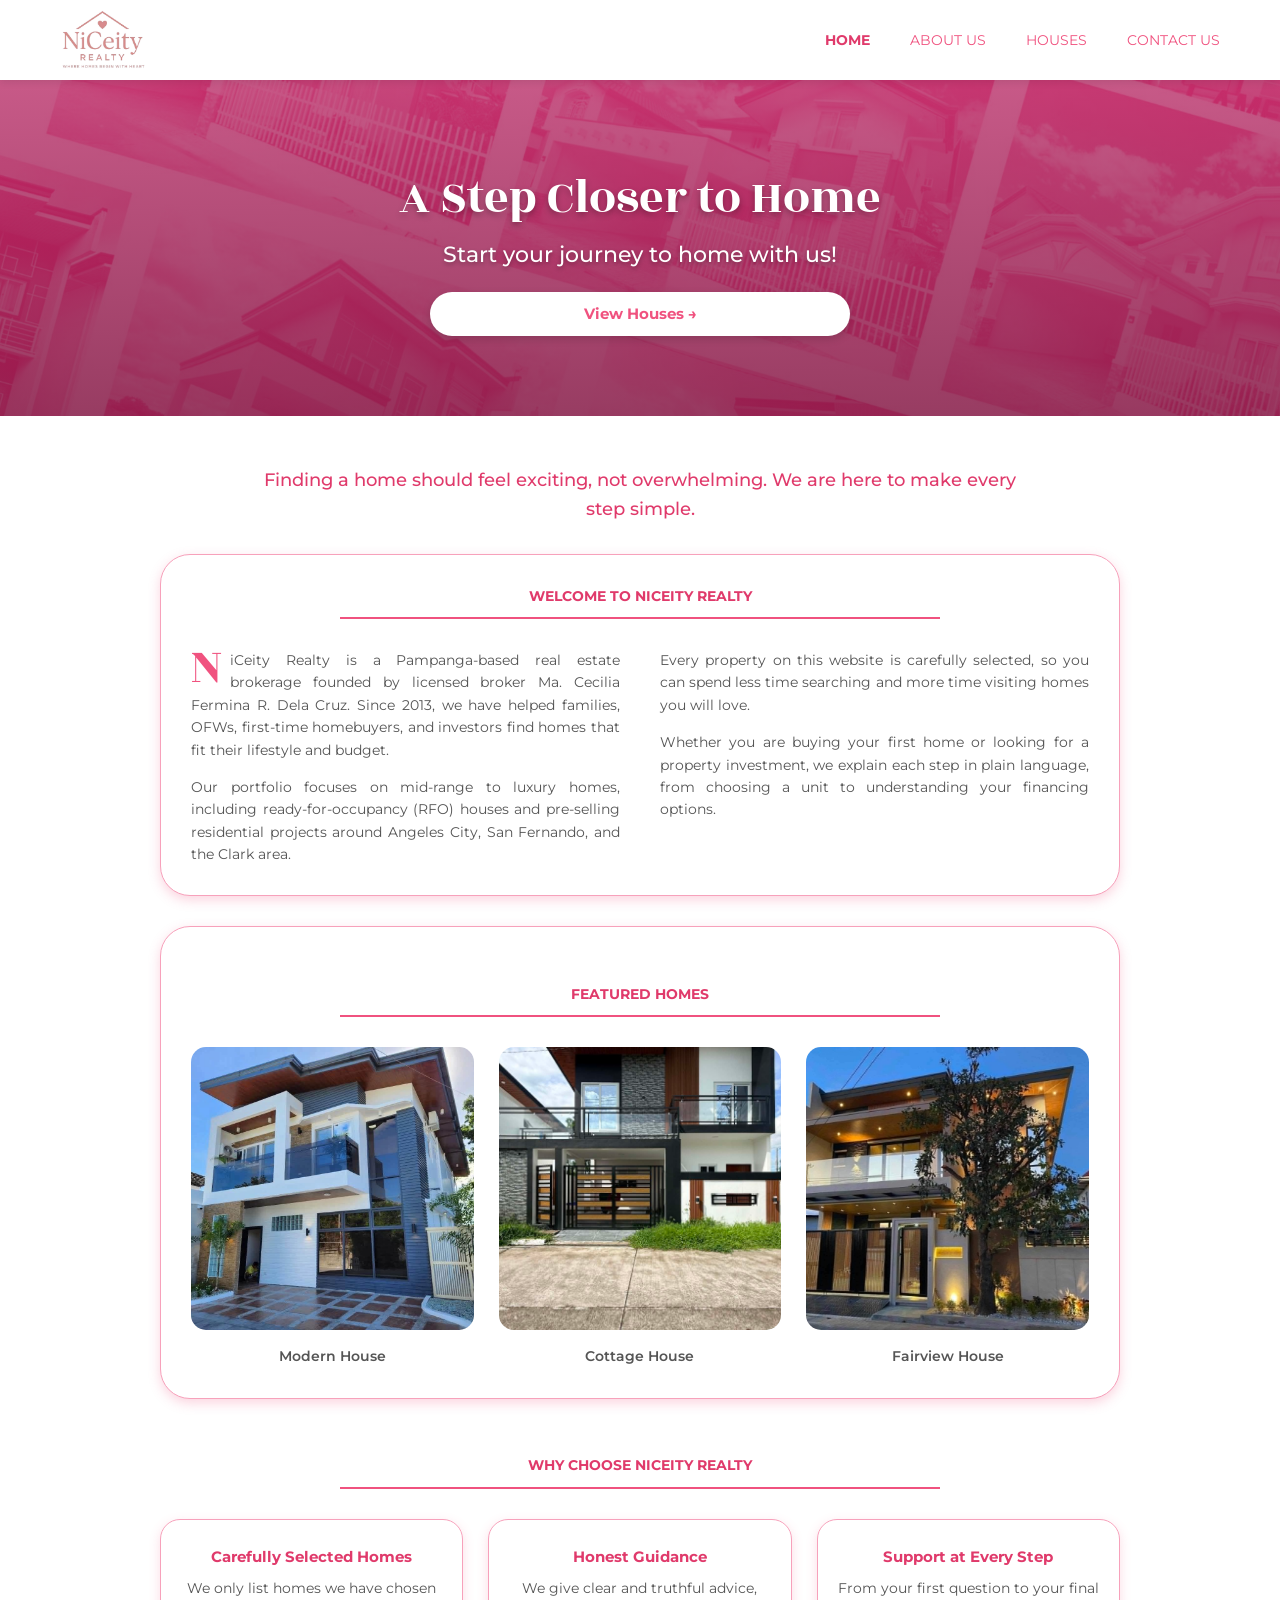
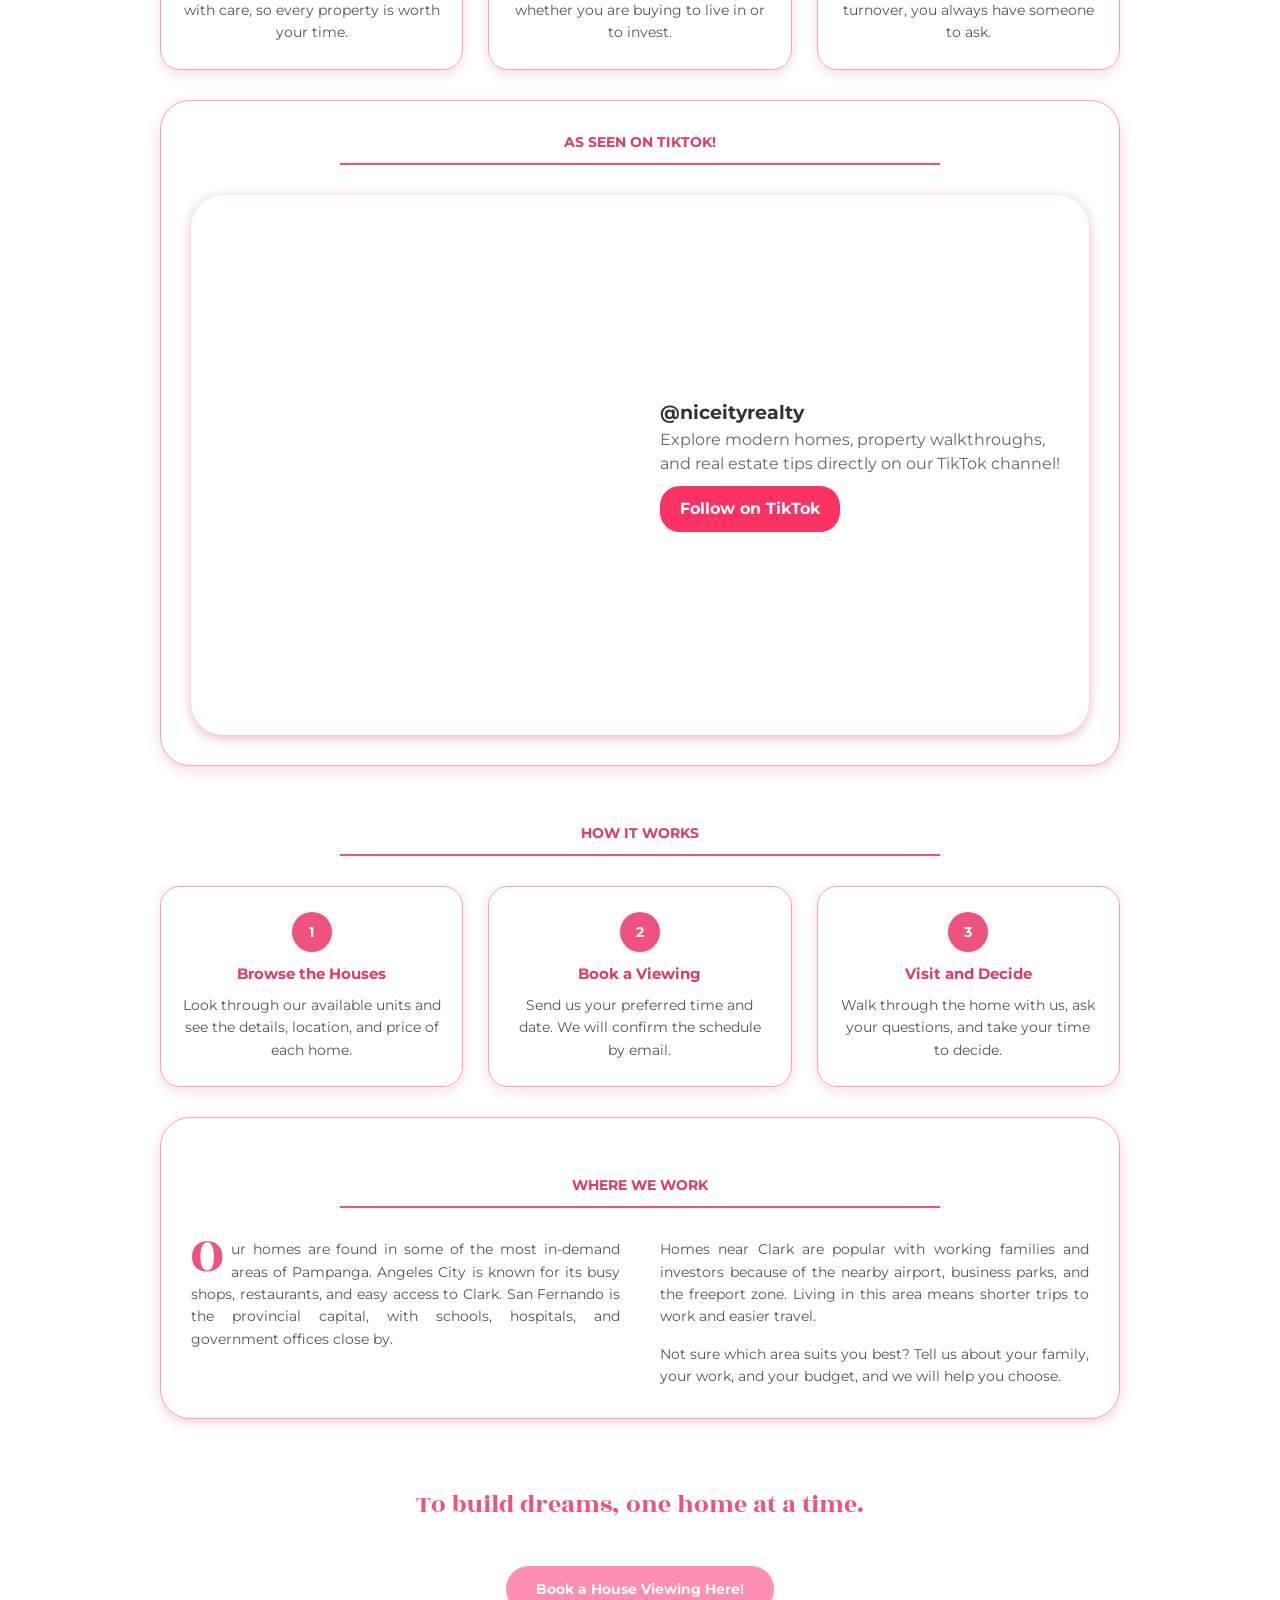
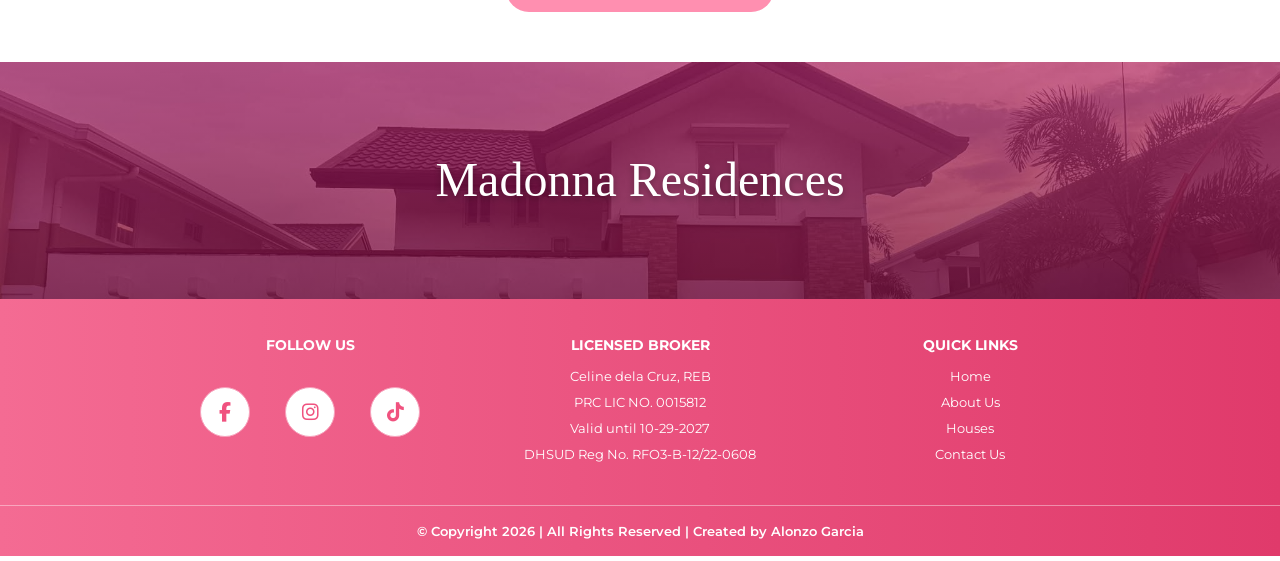
==== commit a8bc50c2: "Refactor code structure for improved readability and maintainability" ====
--- a/index.html
+++ b/index.html
@@ -92,7 +92,7 @@
           flex-wrap: wrap;
         ">
           <!-- Left Side: Video Player -->
-          <div style="width: 280px; height: 500px; flex-shrink: 0; border-radius: 8px; overflow: hidden;">
+          <div style="width: 425px; height: 500px; flex-shrink: 0; border-radius: 8px; overflow: hidden;">
             <iframe
               src="https://www.tiktok.com/player/v1/7619314108931919111?music_info=1&description=1"
               width="100%"
@@ -153,6 +153,12 @@
     <a href="contact.html" class="btn">Book a House Viewing Here!</a>
   </main>
 
+
+  <!-- bottom-banner -->
+  <section class="bottom-banner">
+    <h1>Madonna Residences</h1>
+  </section>
+
   <!-- Footer -->
   <footer>
     <div class="footer-box">
@@ -189,6 +195,8 @@
     <p class="copyright">&copy; Copyright 2026 | All Rights Reserved | Created by Alonzo Garcia</p>
   </footer>
 
+
+
   <script src="script.js"></script>
 </body>
 </html>
--- a/style.css
+++ b/style.css
@@ -315,6 +315,27 @@
 .unit-details ul {
     margin-bottom: 12px;
 }
+
+.bottom-banner {
+  background: 
+    linear-gradient(
+      rgba(175, 25, 95, 0.65), 
+      rgba(120, 10, 60, 0.75)
+    ), 
+    url("img/lower-banner.jpg") center 40% / cover no-repeat;
+  text-align: center;
+  color: #fff;
+  padding: 80px 20px;
+}
+
+.bottom-banner h1 {
+    font-family: serif;
+    font-weight: 100;
+    font-size: 48px;
+    text-shadow: 0 3px 6px rgba(0, 0, 0, 0.3);
+}
+
+
 
 /* ===== Contact ===== */
 .form {
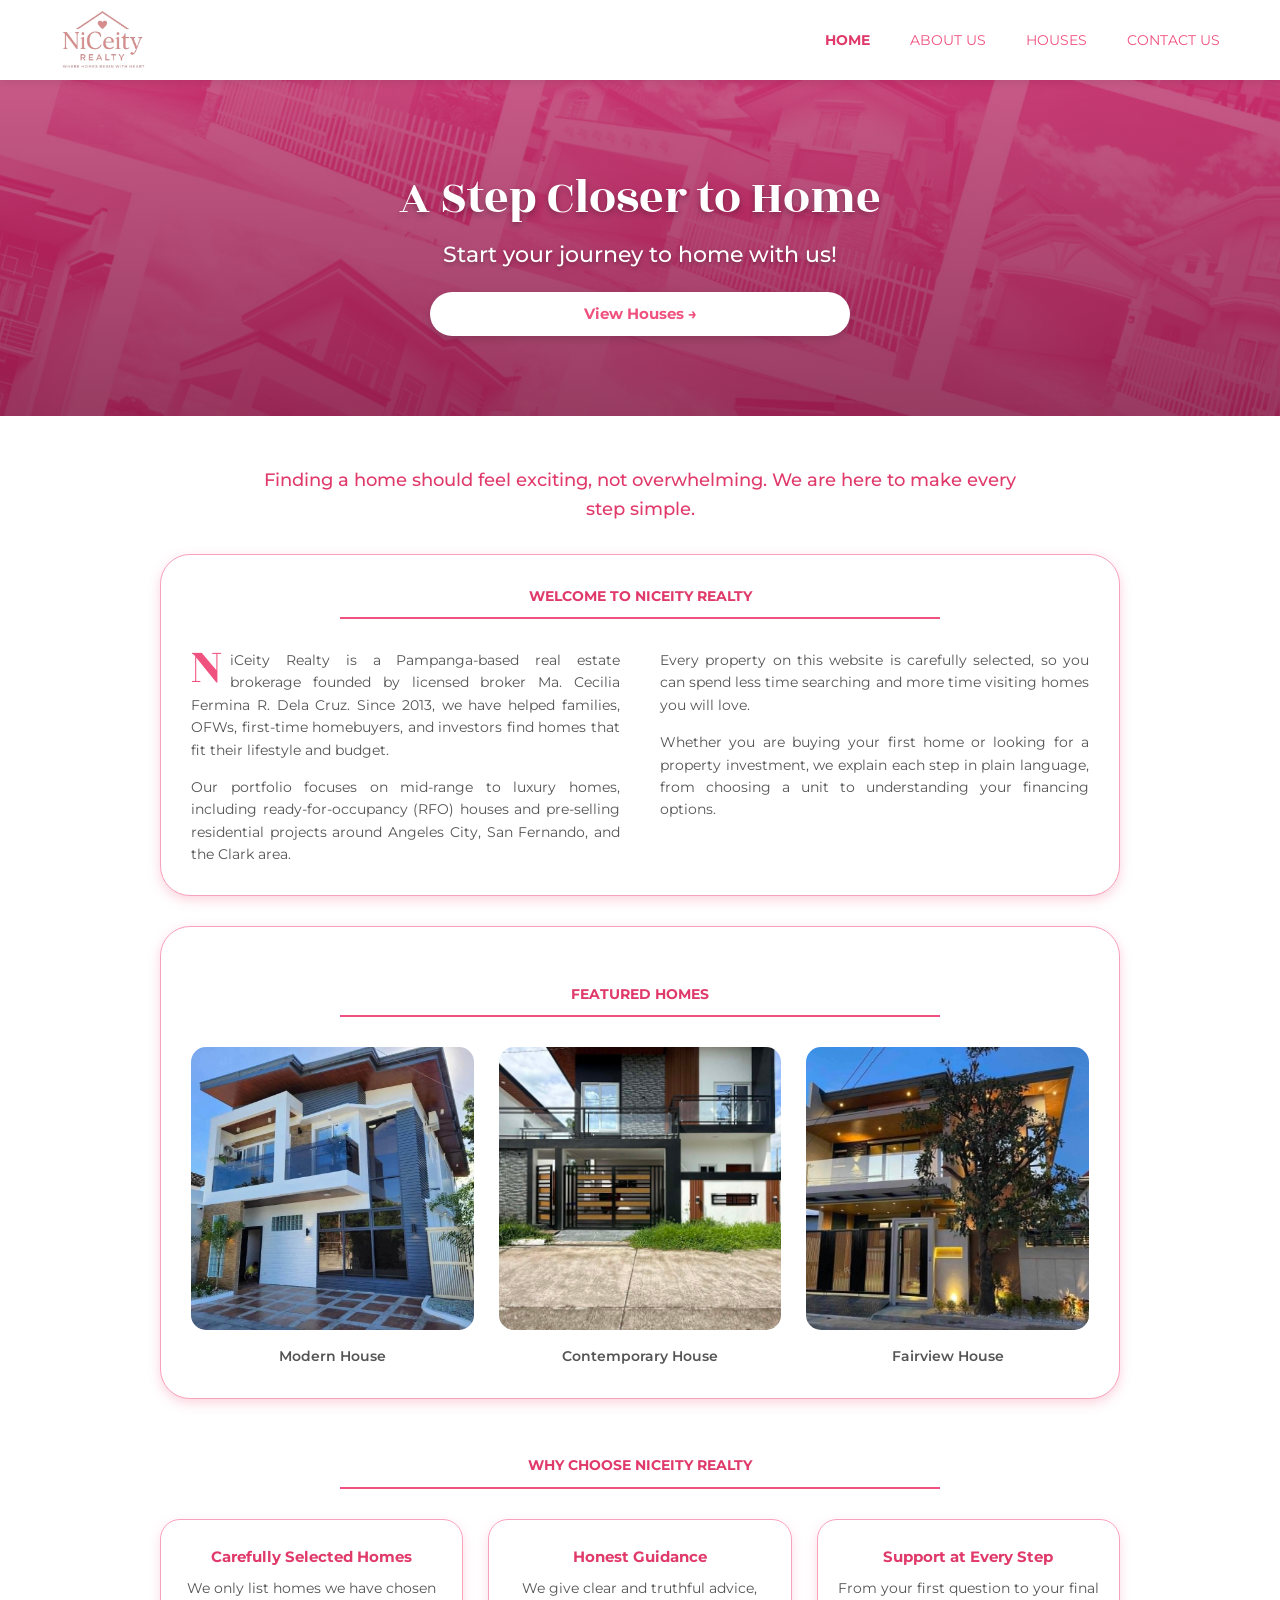
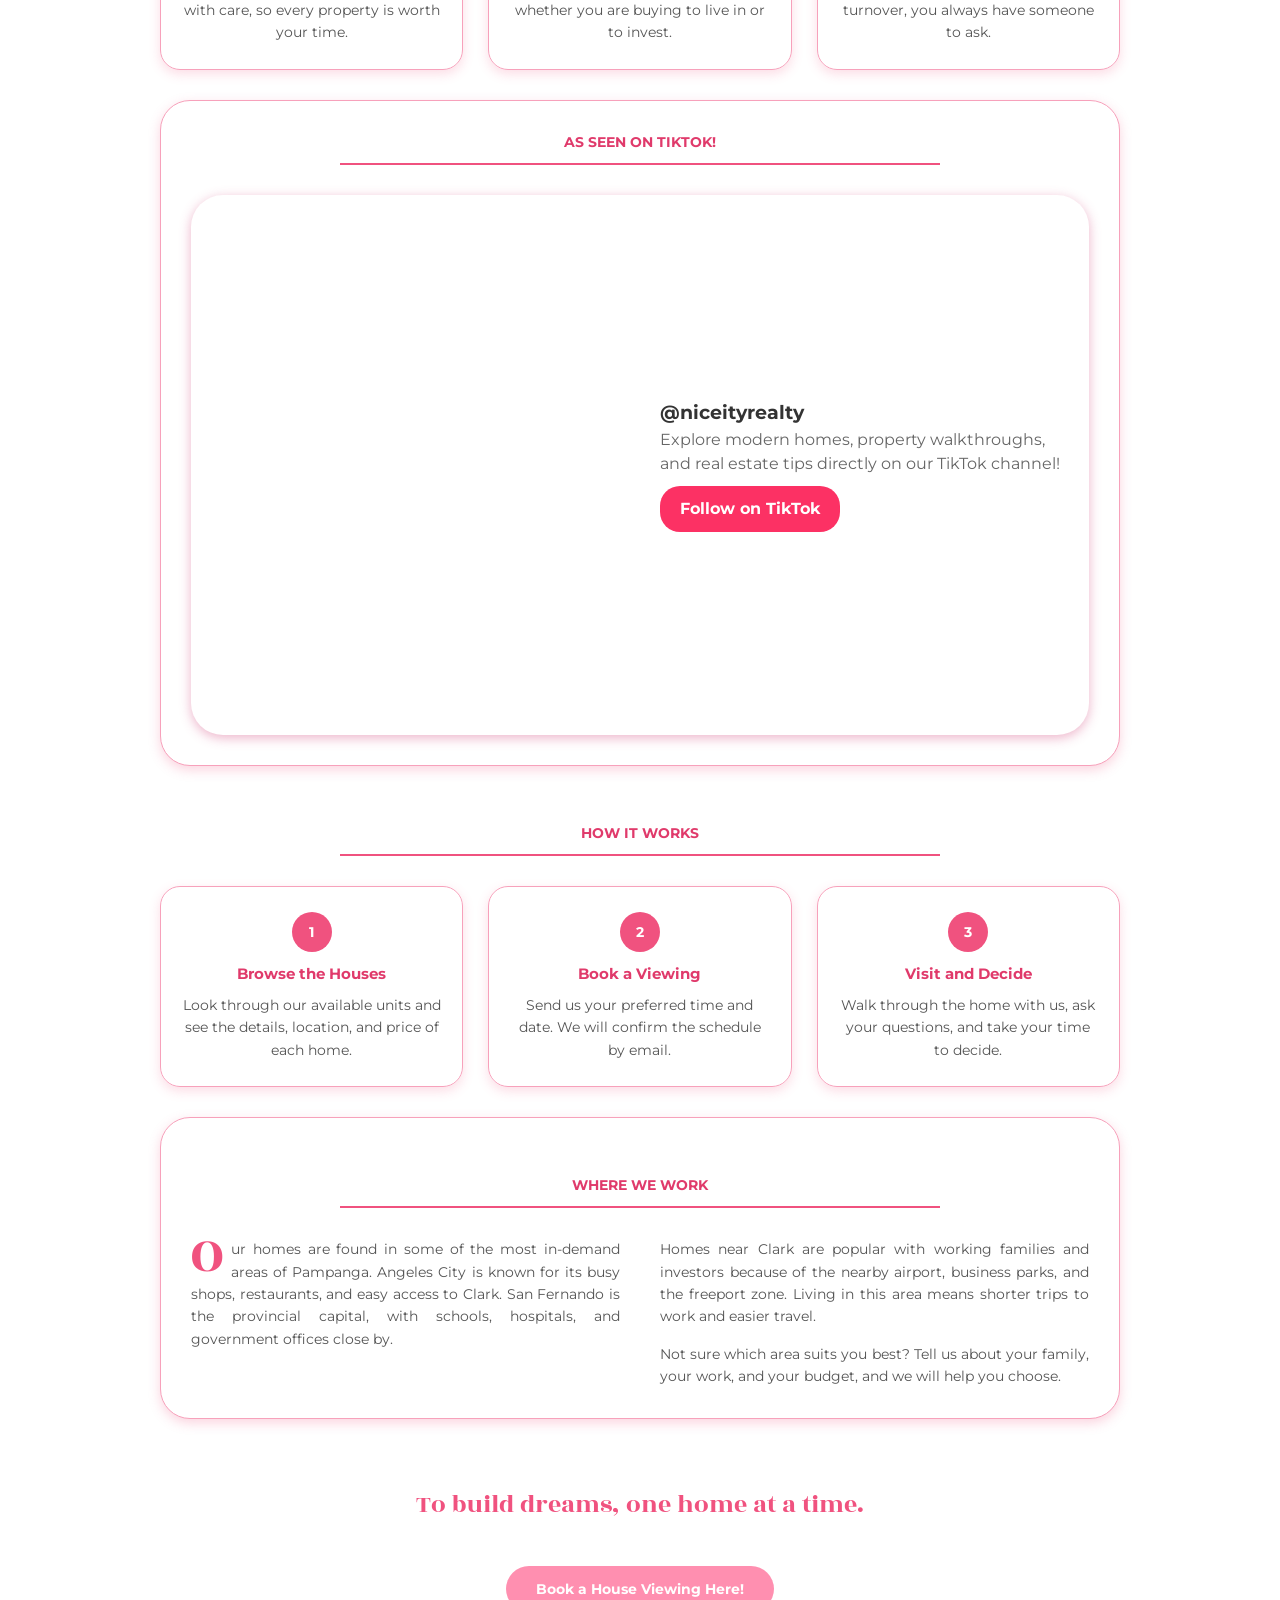
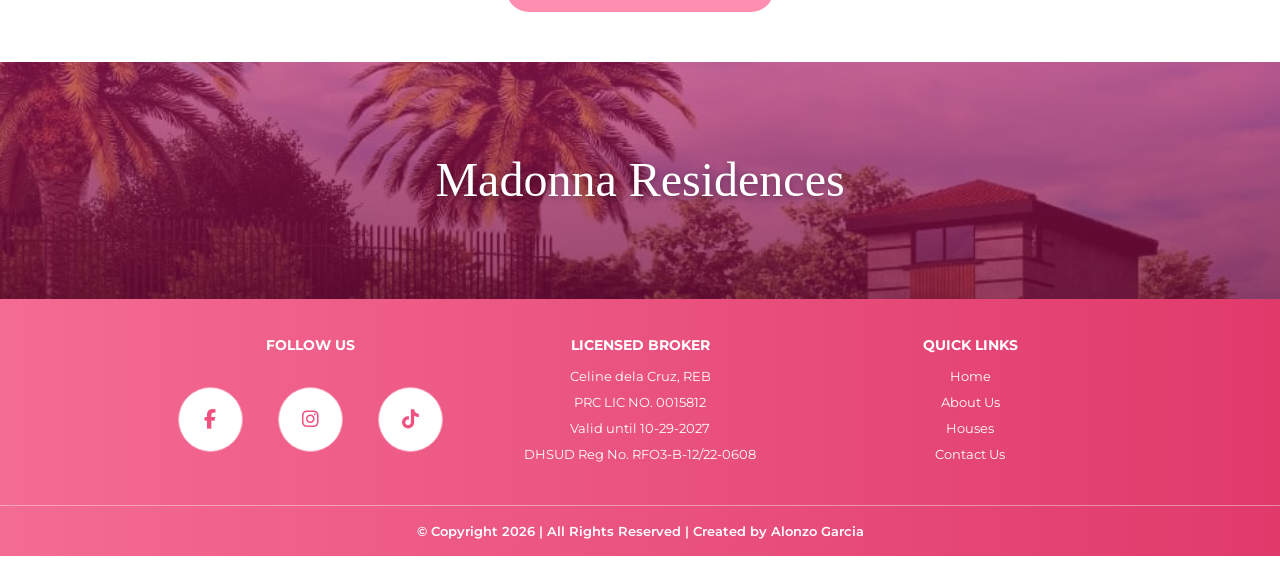
==== commit 05b858b4: "Refactor HTML comments for clarity; update favicon type; enhance accessibility with aria-labels; imp" ====
--- a/index.html
+++ b/index.html
@@ -1,5 +1,4 @@
-  
-  <!-- 
+<!-- 
     Real Estate Website For NiCeity Realty: Home Page
     Created by Alonzo Miguel R. Garcia
   -->
@@ -13,6 +12,7 @@
   <link href="https://fonts.googleapis.com/css2?family=Montserrat:wght@400;500;600;700&family=Rozha+One&display=swap" rel="stylesheet">
   <link rel="stylesheet" href="style.css">
   <link rel="stylesheet" href="https://cdnjs.cloudflare.com/ajax/libs/font-awesome/6.5.1/css/all.min.css">
+  <link rel="icon" href="img/NiCeityFavicon.png" type="image/png">
 </head>
 <body>
 
@@ -61,9 +61,9 @@
       <br>
       <h2 class="title">Featured Homes</h2>
       <div class="featured">
-        <div><img src="img/unit1.jpg" alt="Modern house"><p>Modern House</p></div>
-        <div><img src="img/unit2.jpg" alt="4 bedroom house"><p>Cottage House</p></div>
-        <div><img src="img/unit3.jpg" alt="House near Clark"><p>Fairview House</p></div>
+        <a href="houses.html#unit1"><img src="img/unit1.jpg" alt="Modern house"><p>Modern House</p></a>
+        <a href="houses.html#unit2"><img src="img/unit2.jpg" alt="4 bedroom house"><p>Contemporary House</p></a>
+        <a href="houses.html#unit3"><img src="img/unit3.jpg" alt="House in San Fernando"><p>Fairview House</p></a>
       </div>
     </div>
 
@@ -75,7 +75,7 @@
       <div class="box"><h3>Support at Every Step</h3><p>From your first question to your final turnover, you always have someone to ask.</p></div>
     </div>
 
-    <div class ="card">
+    <div class="card">
         <h2 class="title">As Seen on TikTok!</h2>
         <div style="
           display: flex; 
@@ -91,19 +91,19 @@
           box-shadow: 0 3px 12px rgba(215, 88, 137, 0.451); 
           flex-wrap: wrap;
         ">
-          <!-- Left Side: Video Player -->
-          <div style="width: 425px; height: 500px; flex-shrink: 0; border-radius: 8px; overflow: hidden;">
+          <!-- Tiktok Video Frame -->
+          <div style="width: 425px; max-width: 100%; height: 500px; flex-shrink: 0; border-radius: 8px; overflow: hidden;">
             <iframe
               src="https://www.tiktok.com/player/v1/7619314108931919111?music_info=1&description=1"
               width="100%"
               height="100%"
-              frameborder="0"
+              style="border: 0;"
+              title="NiCeity Realty TikTok video"
               allow="fullscreen"
-              scrolling="no"
             ></iframe>
           </div>
 
-          <!-- Right Side: Details -->
+          <!-- Details -->
           <div style="flex: 1; min-width: 250px; text-align: left;">
             <h3 style="margin-top: 0; color: #333;">@niceityrealty</h3>
             <p style="color: #666; line-height: 1.5;">
@@ -156,7 +156,7 @@
 
   <!-- bottom-banner -->
   <section class="bottom-banner">
-    <h1>Madonna Residences</h1>
+    <h2>Madonna Residences</h2>
   </section>
 
   <!-- Footer -->
@@ -166,13 +166,13 @@
         <h3>Follow Us</h3>
         <br>
         <div class="socials">
-          <a href="https://www.facebook.com/NiCeity14" class="footer-social-icon" target="_blank">
+          <a href="https://www.facebook.com/NiCeity14" aria-label="Facebook" class="footer-social-icon" target="_blank">
           <i class="fa-brands fa-facebook-f"></i>
           </a>
-          <a href="https://www.instagram.com/niceityrealty/" class="footer-social-icon" target="_blank">
+          <a href="https://www.instagram.com/niceityrealty/" aria-label="Instagram" class="footer-social-icon" target="_blank">
           <i class="fa-brands fa-instagram"></i>
           </a>
-          <a href="https://www.tiktok.com/@niceityrealty?is_from_webapp=1&sender_device=pc" class="footer-social-icon" target="_blank">
+          <a href="https://www.tiktok.com/@niceityrealty?is_from_webapp=1&sender_device=pc" aria-label="TikTok" class="footer-social-icon" target="_blank">
           <i class="fa-brands fa-tiktok"></i>
           </a>
         </div>
@@ -199,4 +199,4 @@
 
   <script src="script.js"></script>
 </body>
-</html>
+</html>
--- a/style.css
+++ b/style.css
@@ -71,12 +71,13 @@
     color: var(--pink);
     font-size: 14px;
     text-transform: uppercase;
-    transition: color 0.3s;
+    transition: 0.3s;
 }
 
 nav a:hover, nav a.active {
     color: var(--dark-pink);
     font-weight: 700;
+    transform: scale(1.04);
 }
 
 /* Hamburger button (hidden on desktop) */
@@ -274,6 +275,10 @@
 }
 
 /* ===== Houses ===== */
+.unit {
+    scroll-margin-top: 90px;
+}
+
 .unit h3 {
     text-align: center;
     color: var(--dark-pink);
@@ -322,13 +327,13 @@
       rgba(175, 25, 95, 0.65), 
       rgba(120, 10, 60, 0.75)
     ), 
-    url("img/lower-banner.jpg") center 40% / cover no-repeat;
+    url("img/madonnaresidencesgate.jpeg") center 40% / cover no-repeat;
   text-align: center;
   color: #fff;
   padding: 80px 20px;
 }
 
-.bottom-banner h1 {
+.bottom-banner h2 {
     font-family: serif;
     font-weight: 100;
     font-size: 48px;
@@ -350,17 +355,6 @@
 }
 
 /* Styling for inputs and dropdowns */
-.form {
-    width: 100%;
-}
-
-.form label {
-    display: block;
-    font-size: 13px;
-    font-weight: 700;
-    margin-top: 12px;
-}
-
 /* Base style for text inputs */
 .form input {
     width: 100%;
@@ -484,8 +478,8 @@
 }
 
 .socials a {
-    width: 50px;
-    height: 50px;
+    width: 65px;
+    height: 65px;
     border: 1.5px solid var(--border);
     border-radius: 50%;
     display: flex;
@@ -591,7 +585,7 @@
     font-weight: 700;
 }
 
-/* Two cards side by side */
+/* Two divs side by side */
 .two-cols {
     display: grid;
     grid-template-columns: 1fr 1fr;
@@ -640,10 +634,12 @@
 footer a, footer p {
     display: block;
     margin-bottom: 5px;
+    transition: 0.3s;
 }
 
 footer a:hover {
-    text-decoration: underline;
+    text-decoration: none;
+    transform: scale(1.04);
 }
 
 .footer-social-icon {
@@ -674,7 +670,7 @@
     font-weight: 600;
 }
 
-/* ===== Tablet and mobile: hamburger menu ===== */
+/* ===== Tablet and mobile: Hamburger Menu ===== */
 @media (max-width: 1023px) {
     .hamburger {
         display: block;
@@ -706,6 +702,13 @@
         padding: 15px 20px;
     }
 
+    nav a:hover, nav a.active {
+        background: rgba(175, 25, 95, 0.65);
+        color: #fff;
+        padding-left: 30px;
+    }
+ 
+
 }
 
 /* ===== Mobile ===== */
